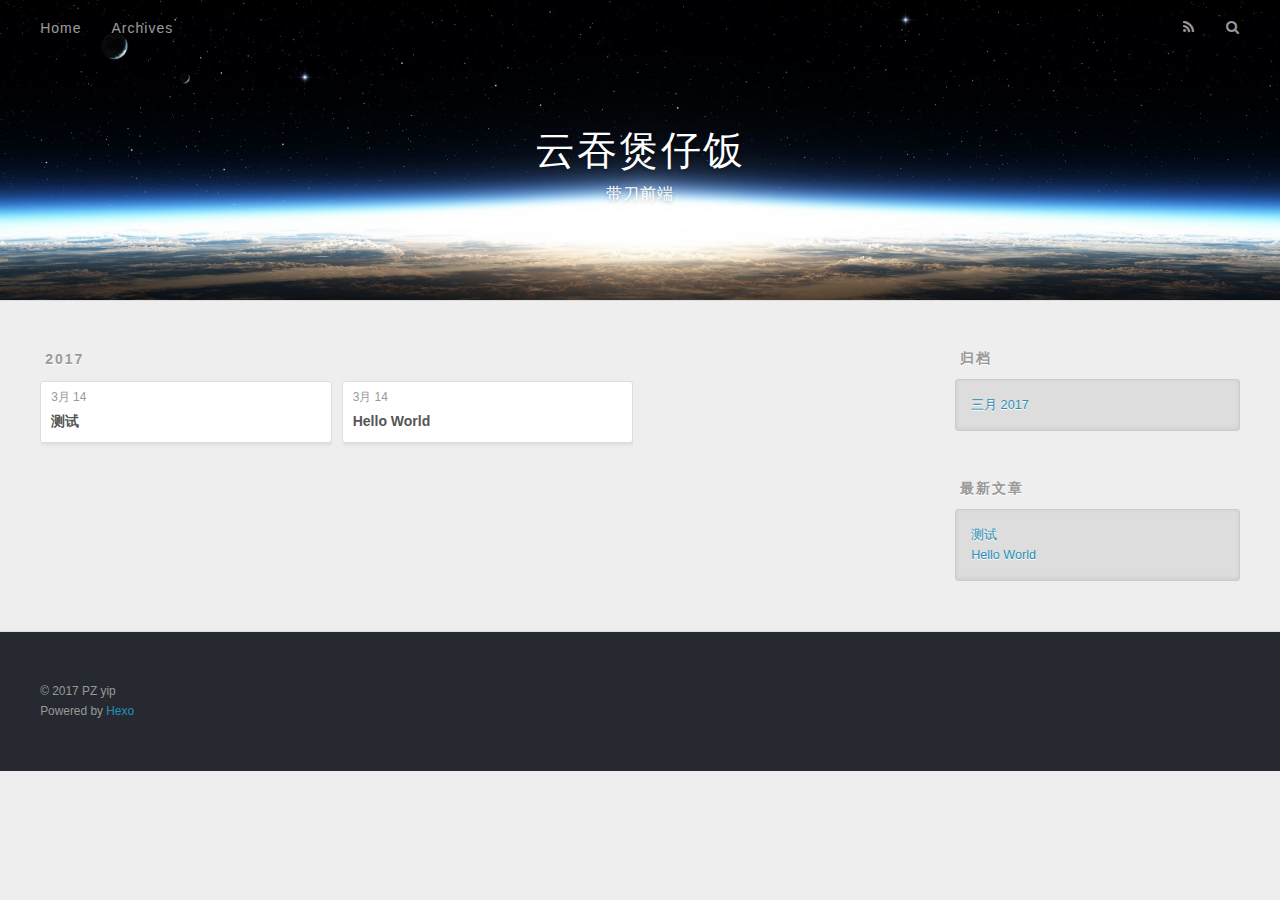
==== archives/index.html @ 3a55249c "Site updated: 2017-03-14 16:18:15" ====
<!DOCTYPE html>
<html>
<head>
  <meta charset="utf-8">
  
  <title>归档 | 云吞煲仔饭</title>
  <meta name="viewport" content="width=device-width, initial-scale=1, maximum-scale=1">
  <meta name="description" content="前端之路的点滴">
<meta property="og:type" content="website">
<meta property="og:title" content="云吞煲仔饭">
<meta property="og:url" content="https://yipbaozaifan.github.io/archives/index.html">
<meta property="og:site_name" content="云吞煲仔饭">
<meta property="og:description" content="前端之路的点滴">
<meta name="twitter:card" content="summary">
<meta name="twitter:title" content="云吞煲仔饭">
<meta name="twitter:description" content="前端之路的点滴">
  
    <link rel="alternate" href="/atom.xml" title="云吞煲仔饭" type="application/atom+xml">
  
  
    <link rel="icon" href="/favicon.png">
  
  
    <link href="//fonts.googleapis.com/css?family=Source+Code+Pro" rel="stylesheet" type="text/css">
  
  <link rel="stylesheet" href="/css/style.css">
  

</head>

<body>
  <div id="container">
    <div id="wrap">
      <header id="header">
  <div id="banner"></div>
  <div id="header-outer" class="outer">
    <div id="header-title" class="inner">
      <h1 id="logo-wrap">
        <a href="/" id="logo">云吞煲仔饭</a>
      </h1>
      
        <h2 id="subtitle-wrap">
          <a href="/" id="subtitle">带刀前端</a>
        </h2>
      
    </div>
    <div id="header-inner" class="inner">
      <nav id="main-nav">
        <a id="main-nav-toggle" class="nav-icon"></a>
        
          <a class="main-nav-link" href="/">Home</a>
        
          <a class="main-nav-link" href="/archives">Archives</a>
        
      </nav>
      <nav id="sub-nav">
        
          <a id="nav-rss-link" class="nav-icon" href="/atom.xml" title="RSS Feed"></a>
        
        <a id="nav-search-btn" class="nav-icon" title="搜索"></a>
      </nav>
      <div id="search-form-wrap">
        <form action="//google.com/search" method="get" accept-charset="UTF-8" class="search-form"><input type="search" name="q" results="0" class="search-form-input" placeholder="Search"><button type="submit" class="search-form-submit">&#xF002;</button><input type="hidden" name="sitesearch" value="https://yipbaozaifan.github.io"></form>
      </div>
    </div>
  </div>
</header>
      <div class="outer">
        <section id="main">
  
  
    
    
      
      
      <section class="archives-wrap">
        <div class="archive-year-wrap">
          <a href="/archives/2017" class="archive-year">2017</a>
        </div>
        <div class="archives">
    
    <article class="archive-article archive-type-post">
  <div class="archive-article-inner">
    <header class="archive-article-header">
      <a href="/2017/03/14/测试/" class="archive-article-date">
  <time datetime="2017-03-14T08:10:56.000Z" itemprop="datePublished">3月 14</time>
</a>
      
  
    <h1 itemprop="name">
      <a class="archive-article-title" href="/2017/03/14/测试/">测试</a>
    </h1>
  

    </header>
  </div>
</article>
  
    
    
    <article class="archive-article archive-type-post">
  <div class="archive-article-inner">
    <header class="archive-article-header">
      <a href="/2017/03/14/hello-world/" class="archive-article-date">
  <time datetime="2017-03-14T07:35:22.999Z" itemprop="datePublished">3月 14</time>
</a>
      
  
    <h1 itemprop="name">
      <a class="archive-article-title" href="/2017/03/14/hello-world/">Hello World</a>
    </h1>
  

    </header>
  </div>
</article>
  
  
    </div></section>
  

</section>
        
          <aside id="sidebar">
  
    

  
    

  
    
  
    
  <div class="widget-wrap">
    <h3 class="widget-title">归档</h3>
    <div class="widget">
      <ul class="archive-list"><li class="archive-list-item"><a class="archive-list-link" href="/archives/2017/03/">三月 2017</a></li></ul>
    </div>
  </div>


  
    
  <div class="widget-wrap">
    <h3 class="widget-title">最新文章</h3>
    <div class="widget">
      <ul>
        
          <li>
            <a href="/2017/03/14/测试/">测试</a>
          </li>
        
          <li>
            <a href="/2017/03/14/hello-world/">Hello World</a>
          </li>
        
      </ul>
    </div>
  </div>

  
</aside>
        
      </div>
      <footer id="footer">
  
  <div class="outer">
    <div id="footer-info" class="inner">
      &copy; 2017 PZ yip<br>
      Powered by <a href="http://hexo.io/" target="_blank">Hexo</a>
    </div>
  </div>
</footer>
    </div>
    <nav id="mobile-nav">
  
    <a href="/" class="mobile-nav-link">Home</a>
  
    <a href="/archives" class="mobile-nav-link">Archives</a>
  
</nav>
    

<script src="//ajax.googleapis.com/ajax/libs/jquery/2.0.3/jquery.min.js"></script>


  <link rel="stylesheet" href="/fancybox/jquery.fancybox.css">
  <script src="/fancybox/jquery.fancybox.pack.js"></script>


<script src="/js/script.js"></script>

  </div>
</body>
</html>
---- css/style.css ----
body {
  width: 100%;
}
body:before,
body:after {
  content: "";
  display: table;
}
body:after {
  clear: both;
}
html,
body,
div,
span,
applet,
object,
iframe,
h1,
h2,
h3,
h4,
h5,
h6,
p,
blockquote,
pre,
a,
abbr,
acronym,
address,
big,
cite,
code,
del,
dfn,
em,
img,
ins,
kbd,
q,
s,
samp,
small,
strike,
strong,
sub,
sup,
tt,
var,
dl,
dt,
dd,
ol,
ul,
li,
fieldset,
form,
label,
legend,
table,
caption,
tbody,
tfoot,
thead,
tr,
th,
td {
  margin: 0;
  padding: 0;
  border: 0;
  outline: 0;
  font-weight: inherit;
  font-style: inherit;
  font-family: inherit;
  font-size: 100%;
  vertical-align: baseline;
}
body {
  line-height: 1;
  color: #000;
  background: #fff;
}
ol,
ul {
  list-style: none;
}
table {
  border-collapse: separate;
  border-spacing: 0;
  vertical-align: middle;
}
caption,
th,
td {
  text-align: left;
  font-weight: normal;
  vertical-align: middle;
}
a img {
  border: none;
}
input,
button {
  margin: 0;
  padding: 0;
}
input::-moz-focus-inner,
button::-moz-focus-inner {
  border: 0;
  padding: 0;
}
@font-face {
  font-family: FontAwesome;
  font-style: normal;
  font-weight: normal;
  src: url("fonts/fontawesome-webfont.eot?v=#4.0.3");
  src: url("fonts/fontawesome-webfont.eot?#iefix&v=#4.0.3") format("embedded-opentype"), url("fonts/fontawesome-webfont.woff?v=#4.0.3") format("woff"), url("fonts/fontawesome-webfont.ttf?v=#4.0.3") format("truetype"), url("fonts/fontawesome-webfont.svg#fontawesomeregular?v=#4.0.3") format("svg");
}
html,
body,
#container {
  height: 100%;
}
body {
  background: #eee;
  font: 14px "Helvetica Neue", Helvetica, Arial, sans-serif;
  -webkit-text-size-adjust: 100%;
}
.outer {
  max-width: 1220px;
  margin: 0 auto;
  padding: 0 20px;
}
.outer:before,
.outer:after {
  content: "";
  display: table;
}
.outer:after {
  clear: both;
}
.inner {
  display: inline;
  float: left;
  width: 98.33333333333333%;
  margin: 0 0.833333333333333%;
}
.left,
.alignleft {
  float: left;
}
.right,
.alignright {
  float: right;
}
.clear {
  clear: both;
}
#container {
  position: relative;
}
.mobile-nav-on {
  overflow: hidden;
}
#wrap {
  height: 100%;
  width: 100%;
  position: absolute;
  top: 0;
  left: 0;
  -webkit-transition: 0.2s ease-out;
  -moz-transition: 0.2s ease-out;
  -ms-transition: 0.2s ease-out;
  transition: 0.2s ease-out;
  z-index: 1;
  background: #eee;
}
.mobile-nav-on #wrap {
  left: 280px;
}
@media screen and (min-width: 768px) {
  #main {
    display: inline;
    float: left;
    width: 73.33333333333333%;
    margin: 0 0.833333333333333%;
  }
}
.article-date,
.article-category-link,
.archive-year,
.widget-title {
  text-decoration: none;
  text-transform: uppercase;
  letter-spacing: 2px;
  color: #999;
  margin-bottom: 1em;
  margin-left: 5px;
  line-height: 1em;
  text-shadow: 0 1px #fff;
  font-weight: bold;
}
.article-inner,
.archive-article-inner {
  background: #fff;
  -webkit-box-shadow: 1px 2px 3px #ddd;
  box-shadow: 1px 2px 3px #ddd;
  border: 1px solid #ddd;
  border-radius: 3px;
}
.article-entry h1,
.widget h1 {
  font-size: 2em;
}
.article-entry h2,
.widget h2 {
  font-size: 1.5em;
}
.article-entry h3,
.widget h3 {
  font-size: 1.3em;
}
.article-entry h4,
.widget h4 {
  font-size: 1.2em;
}
.article-entry h5,
.widget h5 {
  font-size: 1em;
}
.article-entry h6,
.widget h6 {
  font-size: 1em;
  color: #999;
}
.article-entry hr,
.widget hr {
  border: 1px dashed #ddd;
}
.article-entry strong,
.widget strong {
  font-weight: bold;
}
.article-entry em,
.widget em,
.article-entry cite,
.widget cite {
  font-style: italic;
}
.article-entry sup,
.widget sup,
.article-entry sub,
.widget sub {
  font-size: 0.75em;
  line-height: 0;
  position: relative;
  vertical-align: baseline;
}
.article-entry sup,
.widget sup {
  top: -0.5em;
}
.article-entry sub,
.widget sub {
  bottom: -0.2em;
}
.article-entry small,
.widget small {
  font-size: 0.85em;
}
.article-entry acronym,
.widget acronym,
.article-entry abbr,
.widget abbr {
  border-bottom: 1px dotted;
}
.article-entry ul,
.widget ul,
.article-entry ol,
.widget ol,
.article-entry dl,
.widget dl {
  margin: 0 20px;
  line-height: 1.6em;
}
.article-entry ul ul,
.widget ul ul,
.article-entry ol ul,
.widget ol ul,
.article-entry ul ol,
.widget ul ol,
.article-entry ol ol,
.widget ol ol {
  margin-top: 0;
  margin-bottom: 0;
}
.article-entry ul,
.widget ul {
  list-style: disc;
}
.article-entry ol,
.widget ol {
  list-style: decimal;
}
.article-entry dt,
.widget dt {
  font-weight: bold;
}
#header {
  height: 300px;
  position: relative;
  border-bottom: 1px solid #ddd;
}
#header:before,
#header:after {
  content: "";
  position: absolute;
  left: 0;
  right: 0;
  height: 40px;
}
#header:before {
  top: 0;
  background: -webkit-linear-gradient(rgba(0,0,0,0.2), transparent);
  background: -moz-linear-gradient(rgba(0,0,0,0.2), transparent);
  background: -ms-linear-gradient(rgba(0,0,0,0.2), transparent);
  background: linear-gradient(rgba(0,0,0,0.2), transparent);
}
#header:after {
  bottom: 0;
  background: -webkit-linear-gradient(transparent, rgba(0,0,0,0.2));
  background: -moz-linear-gradient(transparent, rgba(0,0,0,0.2));
  background: -ms-linear-gradient(transparent, rgba(0,0,0,0.2));
  background: linear-gradient(transparent, rgba(0,0,0,0.2));
}
#header-outer {
  height: 100%;
  position: relative;
}
#header-inner {
  position: relative;
  overflow: hidden;
}
#banner {
  position: absolute;
  top: 0;
  left: 0;
  width: 100%;
  height: 100%;
  background: url("images/banner.jpg") center #000;
  -webkit-background-size: cover;
  -moz-background-size: cover;
  background-size: cover;
  z-index: -1;
}
#header-title {
  text-align: center;
  height: 40px;
  position: absolute;
  top: 50%;
  left: 0;
  margin-top: -20px;
}
#logo,
#subtitle {
  text-decoration: none;
  color: #fff;
  font-weight: 300;
  text-shadow: 0 1px 4px rgba(0,0,0,0.3);
}
#logo {
  font-size: 40px;
  line-height: 40px;
  letter-spacing: 2px;
}
#subtitle {
  font-size: 16px;
  line-height: 16px;
  letter-spacing: 1px;
}
#subtitle-wrap {
  margin-top: 16px;
}
#main-nav {
  float: left;
  margin-left: -15px;
}
.nav-icon,
.main-nav-link {
  float: left;
  color: #fff;
  opacity: 0.6;
  text-decoration: none;
  text-shadow: 0 1px rgba(0,0,0,0.2);
  -webkit-transition: opacity 0.2s;
  -moz-transition: opacity 0.2s;
  -ms-transition: opacity 0.2s;
  transition: opacity 0.2s;
  display: block;
  padding: 20px 15px;
}
.nav-icon:hover,
.main-nav-link:hover {
  opacity: 1;
}
.nav-icon {
  font-family: FontAwesome;
  text-align: center;
  font-size: 14px;
  width: 14px;
  height: 14px;
  padding: 20px 15px;
  position: relative;
  cursor: pointer;
}
.main-nav-link {
  font-weight: 300;
  letter-spacing: 1px;
}
@media screen and (max-width: 479px) {
  .main-nav-link {
    display: none;
  }
}
#main-nav-toggle {
  display: none;
}
#main-nav-toggle:before {
  content: "\f0c9";
}
@media screen and (max-width: 479px) {
  #main-nav-toggle {
    display: block;
  }
}
#sub-nav {
  float: right;
  margin-right: -15px;
}
#nav-rss-link:before {
  content: "\f09e";
}
#nav-search-btn:before {
  content: "\f002";
}
#search-form-wrap {
  position: absolute;
  top: 15px;
  width: 150px;
  height: 30px;
  right: -150px;
  opacity: 0;
  -webkit-transition: 0.2s ease-out;
  -moz-transition: 0.2s ease-out;
  -ms-transition: 0.2s ease-out;
  transition: 0.2s ease-out;
}
#search-form-wrap.on {
  opacity: 1;
  right: 0;
}
@media screen and (max-width: 479px) {
  #search-form-wrap {
    width: 100%;
    right: -100%;
  }
}
.search-form {
  position: absolute;
  top: 0;
  left: 0;
  right: 0;
  background: #fff;
  padding: 5px 15px;
  border-radius: 15px;
  -webkit-box-shadow: 0 0 10px rgba(0,0,0,0.3);
  box-shadow: 0 0 10px rgba(0,0,0,0.3);
}
.search-form-input {
  border: none;
  background: none;
  color: #555;
  width: 100%;
  font: 13px "Helvetica Neue", Helvetica, Arial, sans-serif;
  outline: none;
}
.search-form-input::-webkit-search-results-decoration,
.search-form-input::-webkit-search-cancel-button {
  -webkit-appearance: none;
}
.search-form-submit {
  position: absolute;
  top: 50%;
  right: 10px;
  margin-top: -7px;
  font: 13px FontAwesome;
  border: none;
  background: none;
  color: #bbb;
  cursor: pointer;
}
.search-form-submit:hover,
.search-form-submit:focus {
  color: #777;
}
.article {
  margin: 50px 0;
}
.article-inner {
  overflow: hidden;
}
.article-meta:before,
.article-meta:after {
  content: "";
  display: table;
}
.article-meta:after {
  clear: both;
}
.article-date {
  float: left;
}
.article-category {
  float: left;
  line-height: 1em;
  color: #ccc;
  text-shadow: 0 1px #fff;
  margin-left: 8px;
}
.article-category:before {
  content: "\2022";
}
.article-category-link {
  margin: 0 12px 1em;
}
.article-header {
  padding: 20px 20px 0;
}
.article-title {
  text-decoration: none;
  font-size: 2em;
  font-weight: bold;
  color: #555;
  line-height: 1.1em;
  -webkit-transition: color 0.2s;
  -moz-transition: color 0.2s;
  -ms-transition: color 0.2s;
  transition: color 0.2s;
}
a.article-title:hover {
  color: #258fb8;
}
.article-entry {
  color: #555;
  padding: 0 20px;
}
.article-entry:before,
.article-entry:after {
  content: "";
  display: table;
}
.article-entry:after {
  clear: both;
}
.article-entry p,
.article-entry table {
  line-height: 1.6em;
  margin: 1.6em 0;
}
.article-entry h1,
.article-entry h2,
.article-entry h3,
.article-entry h4,
.article-entry h5,
.article-entry h6 {
  font-weight: bold;
}
.article-entry h1,
.article-entry h2,
.article-entry h3,
.article-entry h4,
.article-entry h5,
.article-entry h6 {
  line-height: 1.1em;
  margin: 1.1em 0;
}
.article-entry a {
  color: #258fb8;
  text-decoration: none;
}
.article-entry a:hover {
  text-decoration: underline;
}
.article-entry ul,
.article-entry ol,
.article-entry dl {
  margin-top: 1.6em;
  margin-bottom: 1.6em;
}
.article-entry img,
.article-entry video {
  max-width: 100%;
  height: auto;
  display: block;
  margin: auto;
}
.article-entry iframe {
  border: none;
}
.article-entry table {
  width: 100%;
  border-collapse: collapse;
  border-spacing: 0;
}
.article-entry th {
  font-weight: bold;
  border-bottom: 3px solid #ddd;
  padding-bottom: 0.5em;
}
.article-entry td {
  border-bottom: 1px solid #ddd;
  padding: 10px 0;
}
.article-entry blockquote {
  font-family: Georgia, "Times New Roman", serif;
  font-size: 1.4em;
  margin: 1.6em 20px;
  text-align: center;
}
.article-entry blockquote footer {
  font-size: 14px;
  margin: 1.6em 0;
  font-family: "Helvetica Neue", Helvetica, Arial, sans-serif;
}
.article-entry blockquote footer cite:before {
  content: "—";
  padding: 0 0.5em;
}
.article-entry .pullquote {
  text-align: left;
  width: 45%;
  margin: 0;
}
.article-entry .pullquote.left {
  margin-left: 0.5em;
  margin-right: 1em;
}
.article-entry .pullquote.right {
  margin-right: 0.5em;
  margin-left: 1em;
}
.article-entry .caption {
  color: #999;
  display: block;
  font-size: 0.9em;
  margin-top: 0.5em;
  position: relative;
  text-align: center;
}
.article-entry .video-container {
  position: relative;
  padding-top: 56.25%;
  height: 0;
  overflow: hidden;
}
.article-entry .video-container iframe,
.article-entry .video-container object,
.article-entry .video-container embed {
  position: absolute;
  top: 0;
  left: 0;
  width: 100%;
  height: 100%;
  margin-top: 0;
}
.article-more-link a {
  display: inline-block;
  line-height: 1em;
  padding: 6px 15px;
  border-radius: 15px;
  background: #eee;
  color: #999;
  text-shadow: 0 1px #fff;
  text-decoration: none;
}
.article-more-link a:hover {
  background: #258fb8;
  color: #fff;
  text-decoration: none;
  text-shadow: 0 1px #1e7293;
}
.article-footer {
  font-size: 0.85em;
  line-height: 1.6em;
  border-top: 1px solid #ddd;
  padding-top: 1.6em;
  margin: 0 20px 20px;
}
.article-footer:before,
.article-footer:after {
  content: "";
  display: table;
}
.article-footer:after {
  clear: both;
}
.article-footer a {
  color: #999;
  text-decoration: none;
}
.article-footer a:hover {
  color: #555;
}
.article-tag-list-item {
  float: left;
  margin-right: 10px;
}
.article-tag-list-link:before {
  content: "#";
}
.article-comment-link {
  float: right;
}
.article-comment-link:before {
  content: "\f075";
  font-family: FontAwesome;
  padding-right: 8px;
}
.article-share-link {
  cursor: pointer;
  float: right;
  margin-left: 20px;
}
.article-share-link:before {
  content: "\f064";
  font-family: FontAwesome;
  padding-right: 6px;
}
#article-nav {
  position: relative;
}
#article-nav:before,
#article-nav:after {
  content: "";
  display: table;
}
#article-nav:after {
  clear: both;
}
@media screen and (min-width: 768px) {
  #article-nav {
    margin: 50px 0;
  }
  #article-nav:before {
    width: 8px;
    height: 8px;
    position: absolute;
    top: 50%;
    left: 50%;
    margin-top: -4px;
    margin-left: -4px;
    content: "";
    border-radius: 50%;
    background: #ddd;
    -webkit-box-shadow: 0 1px 2px #fff;
    box-shadow: 0 1px 2px #fff;
  }
}
.article-nav-link-wrap {
  text-decoration: none;
  text-shadow: 0 1px #fff;
  color: #999;
  -webkit-box-sizing: border-box;
  -moz-box-sizing: border-box;
  box-sizing: border-box;
  margin-top: 50px;
  text-align: center;
  display: block;
}
.article-nav-link-wrap:hover {
  color: #555;
}
@media screen and (min-width: 768px) {
  .article-nav-link-wrap {
    width: 50%;
    margin-top: 0;
  }
}
@media screen and (min-width: 768px) {
  #article-nav-newer {
    float: left;
    text-align: right;
    padding-right: 20px;
  }
}
@media screen and (min-width: 768px) {
  #article-nav-older {
    float: right;
    text-align: left;
    padding-left: 20px;
  }
}
.article-nav-caption {
  text-transform: uppercase;
  letter-spacing: 2px;
  color: #ddd;
  line-height: 1em;
  font-weight: bold;
}
#article-nav-newer .article-nav-caption {
  margin-right: -2px;
}
.article-nav-title {
  font-size: 0.85em;
  line-height: 1.6em;
  margin-top: 0.5em;
}
.article-share-box {
  position: absolute;
  display: none;
  background: #fff;
  -webkit-box-shadow: 1px 2px 10px rgba(0,0,0,0.2);
  box-shadow: 1px 2px 10px rgba(0,0,0,0.2);
  border-radius: 3px;
  margin-left: -145px;
  overflow: hidden;
  z-index: 1;
}
.article-share-box.on {
  display: block;
}
.article-share-input {
  width: 100%;
  background: none;
  -webkit-box-sizing: border-box;
  -moz-box-sizing: border-box;
  box-sizing: border-box;
  font: 14px "Helvetica Neue", Helvetica, Arial, sans-serif;
  padding: 0 15px;
  color: #555;
  outline: none;
  border: 1px solid #ddd;
  border-radius: 3px 3px 0 0;
  height: 36px;
  line-height: 36px;
}
.article-share-links {
  background: #eee;
}
.article-share-links:before,
.article-share-links:after {
  content: "";
  display: table;
}
.article-share-links:after {
  clear: both;
}
.article-share-twitter,
.article-share-facebook,
.article-share-pinterest,
.article-share-google {
  width: 50px;
  height: 36px;
  display: block;
  float: left;
  position: relative;
  color: #999;
  text-shadow: 0 1px #fff;
}
.article-share-twitter:before,
.article-share-facebook:before,
.article-share-pinterest:before,
.article-share-google:before {
  font-size: 20px;
  font-family: FontAwesome;
  width: 20px;
  height: 20px;
  position: absolute;
  top: 50%;
  left: 50%;
  margin-top: -10px;
  margin-left: -10px;
  text-align: center;
}
.article-share-twitter:hover,
.article-share-facebook:hover,
.article-share-pinterest:hover,
.article-share-google:hover {
  color: #fff;
}
.article-share-twitter:before {
  content: "\f099";
}
.article-share-twitter:hover {
  background: #00aced;
  text-shadow: 0 1px #008abe;
}
.article-share-facebook:before {
  content: "\f09a";
}
.article-share-facebook:hover {
  background: #3b5998;
  text-shadow: 0 1px #2f477a;
}
.article-share-pinterest:before {
  content: "\f0d2";
}
.article-share-pinterest:hover {
  background: #cb2027;
  text-shadow: 0 1px #a21a1f;
}
.article-share-google:before {
  content: "\f0d5";
}
.article-share-google:hover {
  background: #dd4b39;
  text-shadow: 0 1px #be3221;
}
.article-gallery {
  background: #000;
  position: relative;
}
.article-gallery-photos {
  position: relative;
  overflow: hidden;
}
.article-gallery-img {
  display: none;
  max-width: 100%;
}
.article-gallery-img:first-child {
  display: block;
}
.article-gallery-img.loaded {
  position: absolute;
  display: block;
}
.article-gallery-img img {
  display: block;
  max-width: 100%;
  margin: 0 auto;
}
#comments {
  background: #fff;
  -webkit-box-shadow: 1px 2px 3px #ddd;
  box-shadow: 1px 2px 3px #ddd;
  padding: 20px;
  border: 1px solid #ddd;
  border-radius: 3px;
  margin: 50px 0;
}
#comments a {
  color: #258fb8;
}
.archives-wrap {
  margin: 50px 0;
}
.archives:before,
.archives:after {
  content: "";
  display: table;
}
.archives:after {
  clear: both;
}
.archive-year-wrap {
  margin-bottom: 1em;
}
.archives {
  -webkit-column-gap: 10px;
  -moz-column-gap: 10px;
  column-gap: 10px;
}
@media screen and (min-width: 480px) and (max-width: 767px) {
  .archives {
    -webkit-column-count: 2;
    -moz-column-count: 2;
    column-count: 2;
  }
}
@media screen and (min-width: 768px) {
  .archives {
    -webkit-column-count: 3;
    -moz-column-count: 3;
    column-count: 3;
  }
}
.archive-article {
  -webkit-column-break-inside: avoid;
  page-break-inside: avoid;
  overflow: hidden;
  break-inside: avoid-column;
}
.archive-article-inner {
  padding: 10px;
  margin-bottom: 15px;
}
.archive-article-title {
  text-decoration: none;
  font-weight: bold;
  color: #555;
  -webkit-transition: color 0.2s;
  -moz-transition: color 0.2s;
  -ms-transition: color 0.2s;
  transition: color 0.2s;
  line-height: 1.6em;
}
.archive-article-title:hover {
  color: #258fb8;
}
.archive-article-footer {
  margin-top: 1em;
}
.archive-article-date {
  color: #999;
  text-decoration: none;
  font-size: 0.85em;
  line-height: 1em;
  margin-bottom: 0.5em;
  display: block;
}
#page-nav {
  margin: 50px auto;
  background: #fff;
  -webkit-box-shadow: 1px 2px 3px #ddd;
  box-shadow: 1px 2px 3px #ddd;
  border: 1px solid #ddd;
  border-radius: 3px;
  text-align: center;
  color: #999;
  overflow: hidden;
}
#page-nav:before,
#page-nav:after {
  content: "";
  display: table;
}
#page-nav:after {
  clear: both;
}
#page-nav a,
#page-nav span {
  padding: 10px 20px;
  line-height: 1;
  height: 2ex;
}
#page-nav a {
  color: #999;
  text-decoration: none;
}
#page-nav a:hover {
  background: #999;
  color: #fff;
}
#page-nav .prev {
  float: left;
}
#page-nav .next {
  float: right;
}
#page-nav .page-number {
  display: inline-block;
}
@media screen and (max-width: 479px) {
  #page-nav .page-number {
    display: none;
  }
}
#page-nav .current {
  color: #555;
  font-weight: bold;
}
#page-nav .space {
  color: #ddd;
}
#footer {
  background: #262a30;
  padding: 50px 0;
  border-top: 1px solid #ddd;
  color: #999;
}
#footer a {
  color: #258fb8;
  text-decoration: none;
}
#footer a:hover {
  text-decoration: underline;
}
#footer-info {
  line-height: 1.6em;
  font-size: 0.85em;
}
.article-entry pre,
.article-entry .highlight {
  background: #2d2d2d;
  margin: 0 -20px;
  padding: 15px 20px;
  border-style: solid;
  border-color: #ddd;
  border-width: 1px 0;
  overflow: auto;
  color: #ccc;
  line-height: 22.400000000000002px;
}
.article-entry .highlight .gutter pre,
.article-entry .gist .gist-file .gist-data .line-numbers {
  color: #666;
  font-size: 0.85em;
}
.article-entry pre,
.article-entry code {
  font-family: "Source Code Pro", Consolas, Monaco, Menlo, Consolas, monospace;
}
.article-entry code {
  background: #eee;
  text-shadow: 0 1px #fff;
  padding: 0 0.3em;
}
.article-entry pre code {
  background: none;
  text-shadow: none;
  padding: 0;
}
.article-entry .highlight pre {
  border: none;
  margin: 0;
  padding: 0;
}
.article-entry .highlight table {
  margin: 0;
  width: auto;
}
.article-entry .highlight td {
  border: none;
  padding: 0;
}
.article-entry .highlight figcaption {
  font-size: 0.85em;
  color: #999;
  line-height: 1em;
  margin-bottom: 1em;
}
.article-entry .highlight figcaption:before,
.article-entry .highlight figcaption:after {
  content: "";
  display: table;
}
.article-entry .highlight figcaption:after {
  clear: both;
}
.article-entry .highlight figcaption a {
  float: right;
}
.article-entry .highlight .gutter pre {
  text-align: right;
  padding-right: 20px;
}
.article-entry .highlight .line {
  height: 22.400000000000002px;
}
.article-entry .highlight .line.marked {
  background: #515151;
}
.article-entry .gist {
  margin: 0 -20px;
  border-style: solid;
  border-color: #ddd;
  border-width: 1px 0;
  background: #2d2d2d;
  padding: 15px 20px 15px 0;
}
.article-entry .gist .gist-file {
  border: none;
  font-family: "Source Code Pro", Consolas, Monaco, Menlo, Consolas, monospace;
  margin: 0;
}
.article-entry .gist .gist-file .gist-data {
  background: none;
  border: none;
}
.article-entry .gist .gist-file .gist-data .line-numbers {
  background: none;
  border: none;
  padding: 0 20px 0 0;
}
.article-entry .gist .gist-file .gist-data .line-data {
  padding: 0 !important;
}
.article-entry .gist .gist-file .highlight {
  margin: 0;
  padding: 0;
  border: none;
}
.article-entry .gist .gist-file .gist-meta {
  background: #2d2d2d;
  color: #999;
  font: 0.85em "Helvetica Neue", Helvetica, Arial, sans-serif;
  text-shadow: 0 0;
  padding: 0;
  margin-top: 1em;
  margin-left: 20px;
}
.article-entry .gist .gist-file .gist-meta a {
  color: #258fb8;
  font-weight: normal;
}
.article-entry .gist .gist-file .gist-meta a:hover {
  text-decoration: underline;
}
pre .comment,
pre .title {
  color: #999;
}
pre .variable,
pre .attribute,
pre .tag,
pre .regexp,
pre .ruby .constant,
pre .xml .tag .title,
pre .xml .pi,
pre .xml .doctype,
pre .html .doctype,
pre .css .id,
pre .css .class,
pre .css .pseudo {
  color: #f2777a;
}
pre .number,
pre .preprocessor,
pre .built_in,
pre .literal,
pre .params,
pre .constant {
  color: #f99157;
}
pre .class,
pre .ruby .class .title,
pre .css .rules .attribute {
  color: #9c9;
}
pre .string,
pre .value,
pre .inheritance,
pre .header,
pre .ruby .symbol,
pre .xml .cdata {
  color: #9c9;
}
pre .css .hexcolor {
  color: #6cc;
}
pre .function,
pre .python .decorator,
pre .python .title,
pre .ruby .function .title,
pre .ruby .title .keyword,
pre .perl .sub,
pre .javascript .title,
pre .coffeescript .title {
  color: #69c;
}
pre .keyword,
pre .javascript .function {
  color: #c9c;
}
@media screen and (max-width: 479px) {
  #mobile-nav {
    position: absolute;
    top: 0;
    left: 0;
    width: 280px;
    height: 100%;
    background: #191919;
    border-right: 1px solid #fff;
  }
}
@media screen and (max-width: 479px) {
  .mobile-nav-link {
    display: block;
    color: #999;
    text-decoration: none;
    padding: 15px 20px;
    font-weight: bold;
  }
  .mobile-nav-link:hover {
    color: #fff;
  }
}
@media screen and (min-width: 768px) {
  #sidebar {
    display: inline;
    float: left;
    width: 23.333333333333332%;
    margin: 0 0.833333333333333%;
  }
}
.widget-wrap {
  margin: 50px 0;
}
.widget {
  color: #777;
  text-shadow: 0 1px #fff;
  background: #ddd;
  -webkit-box-shadow: 0 -1px 4px #ccc inset;
  box-shadow: 0 -1px 4px #ccc inset;
  border: 1px solid #ccc;
  padding: 15px;
  border-radius: 3px;
}
.widget a {
  color: #258fb8;
  text-decoration: none;
}
.widget a:hover {
  text-decoration: underline;
}
.widget ul ul,
.widget ol ul,
.widget dl ul,
.widget ul ol,
.widget ol ol,
.widget dl ol,
.widget ul dl,
.widget ol dl,
.widget dl dl {
  margin-left: 15px;
  list-style: disc;
}
.widget {
  line-height: 1.6em;
  word-wrap: break-word;
  font-size: 0.9em;
}
.widget ul,
.widget ol {
  list-style: none;
  margin: 0;
}
.widget ul ul,
.widget ol ul,
.widget ul ol,
.widget ol ol {
  margin: 0 20px;
}
.widget ul ul,
.widget ol ul {
  list-style: disc;
}
.widget ul ol,
.widget ol ol {
  list-style: decimal;
}
.category-list-count,
.tag-list-count,
.archive-list-count {
  padding-left: 5px;
  color: #999;
  font-size: 0.85em;
}
.category-list-count:before,
.tag-list-count:before,
.archive-list-count:before {
  content: "(";
}
.category-list-count:after,
.tag-list-count:after,
.archive-list-count:after {
  content: ")";
}
.tagcloud a {
  margin-right: 5px;
  display: inline-block;
}
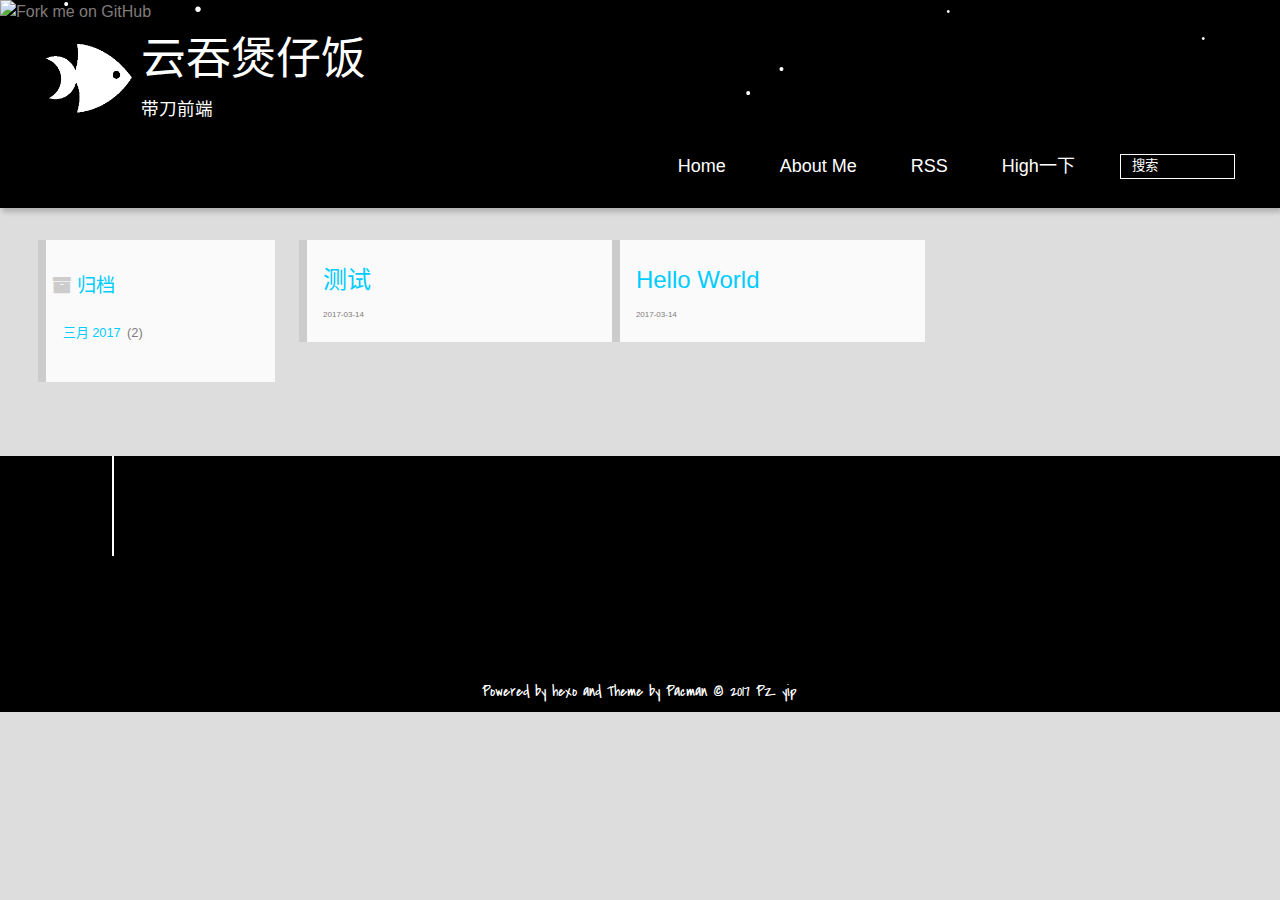
==== commit 58bed3c9: "Site updated: 2017-03-14 16:54:25" ====
--- a/archives/index.html
+++ b/archives/index.html
@@ -1,196 +1,433 @@
-<!DOCTYPE html>
-<html>
+
+  <!DOCTYPE HTML>
+<html lang="zh-CN">
 <head>
-  <meta charset="utf-8">
-  
-  <title>归档 | 云吞煲仔饭</title>
-  <meta name="viewport" content="width=device-width, initial-scale=1, maximum-scale=1">
-  <meta name="description" content="前端之路的点滴">
-<meta property="og:type" content="website">
-<meta property="og:title" content="云吞煲仔饭">
-<meta property="og:url" content="https://yipbaozaifan.github.io/archives/index.html">
-<meta property="og:site_name" content="云吞煲仔饭">
-<meta property="og:description" content="前端之路的点滴">
-<meta name="twitter:card" content="summary">
-<meta name="twitter:title" content="云吞煲仔饭">
-<meta name="twitter:description" content="前端之路的点滴">
-  
-    <link rel="alternate" href="/atom.xml" title="云吞煲仔饭" type="application/atom+xml">
-  
-  
-    <link rel="icon" href="/favicon.png">
-  
-  
-    <link href="//fonts.googleapis.com/css?family=Source+Code+Pro" rel="stylesheet" type="text/css">
-  
-  <link rel="stylesheet" href="/css/style.css">
-  
-
+  <meta charset="UTF-8">
+  
+    <title>Archives | 云吞煲仔饭</title>
+    <meta name="viewport" content="width=device-width, initial-scale=1, maximum-scale=3, minimum-scale=1">
+    
+    <meta name="author" content="PZ yip">
+    
+    <meta name="description" content="前端之路的点滴">
+    
+    
+    
+    
+    <link rel="alternate" href="/atom.xml## RSS address." title="云吞煲仔饭" type="application/atom+xml">
+    
+    
+    <link rel="icon" href="/img/pacman.png">
+    
+    
+    <link rel="apple-touch-icon" href="/img/fish_footer.jpg">
+    <link rel="apple-touch-icon-precomposed" href="/img/fish_footer.jpg">
+    
+
+    <link rel="stylesheet" href="/css/style.css">
+    
+    <!-- 标签云侵入样式 -->
+  <style>
+    .tagcloudlist {position:relative; height:300px;}
+    .tagcloudlist  a {position:absolute; top:0px; left:0px;  text-decoration:none; padding: 3px 6px; }
+    .tagcloudlist  a:hover {border: 1px solid #eee; background: #000; }
+    
+    .ac_results {
+            padding: 0px;
+            border: 1px solid black;
+            background-color: white;
+            overflow: hidden;
+            z-index: 99999;
+        }
+    .ac_results ul {
+        width: 100%;
+        list-style-position: outside;
+        list-style: none;
+        padding: 0;
+        margin: 0;
+    }
+    .ac_results li {
+        margin: 0px;
+        padding: 2px 5px;
+        cursor: default;
+        display: block;
+        font: menu;
+        font-size: 12px;
+        line-height: 16px;
+        overflow: hidden;
+    }
+    .ac_loading {
+        background: #FFF;
+    }
+    .ac_odd {
+        background-color: #EEE;
+    }
+    .ac_over {
+        background-color: #AAA;
+        color: #FFF;
+    }
+
+  </style>
+
+    <script src="/js/jquery-2.1.0.min.js"></script>
+    <script src="/js/autocomplete.js"></script>
+    <script src="/js/common.js"></script>
+    <script src="/js/miaov.js"></script>
 </head>
 
-<body>
-  <div id="container">
-    <div id="wrap">
-      <header id="header">
-  <div id="banner"></div>
-  <div id="header-outer" class="outer">
-    <div id="header-title" class="inner">
-      <h1 id="logo-wrap">
-        <a href="/" id="logo">云吞煲仔饭</a>
-      </h1>
+    <body>
+      <header>
+        <div>
+		
+			<div id="imglogo">
+				<a href="/"><img src="/img/fish_font.jpg" alt="云吞煲仔饭" title="云吞煲仔饭"/></a>
+			</div>
+			
+			<div id="textlogo">
+				<h1 class="site-name"><a href="/" title="云吞煲仔饭">云吞煲仔饭</a></h1>
+				<h2 class="blog-motto">带刀前端</h2>
+			</div>
+			<div class="navbar"><a class="navbutton navmobile" href="#" title="菜单">
+			</a></div>
+			<nav class="animated">
+				<ul>
+					
+						<li><a href="/">Home</a></li>
+					
+						<li><a href="/about">About Me</a></li>
+					
+					
+					<li> <a href="/atom.xml">RSS</a> </li>
+
+					<li> <a title="把这个链接拖到你的Chrome收藏夹工具栏中" href='javascript:(function() {
+	function c() {
+		var e = document.createElement("link");
+		e.setAttribute("type", "text/css");
+		e.setAttribute("rel", "stylesheet");
+		e.setAttribute("href", f);
+		e.setAttribute("class", l);
+		document.body.appendChild(e)
+	}
+ 
+	function h() {
+		var e = document.getElementsByClassName(l);
+		for (var t = 0; t < e.length; t++) {
+			document.body.removeChild(e[t])
+		}
+	}
+ 
+	function p() {
+		var e = document.createElement("div");
+		e.setAttribute("class", a);
+		document.body.appendChild(e);
+		setTimeout(function() {
+			document.body.removeChild(e)
+		}, 100)
+	}
+ 
+	function d(e) {
+		return {
+			height : e.offsetHeight,
+			width : e.offsetWidth
+		}
+	}
+ 
+	function v(i) {
+		var s = d(i);
+		return s.height > e && s.height < n && s.width > t && s.width < r
+	}
+ 
+	function m(e) {
+		var t = e;
+		var n = 0;
+		while (!!t) {
+			n += t.offsetTop;
+			t = t.offsetParent
+		}
+		return n
+	}
+ 
+	function g() {
+		var e = document.documentElement;
+		if (!!window.innerWidth) {
+			return window.innerHeight
+		} else if (e && !isNaN(e.clientHeight)) {
+			return e.clientHeight
+		}
+		return 0
+	}
+ 
+	function y() {
+		if (window.pageYOffset) {
+			return window.pageYOffset
+		}
+		return Math.max(document.documentElement.scrollTop, document.body.scrollTop)
+	}
+ 
+	function E(e) {
+		var t = m(e);
+		return t >= w && t <= b + w
+	}
+ 
+	function S() {
+		var e = document.createElement("audio");
+		e.setAttribute("class", l);
+		e.src = i;
+		e.loop = false;
+		e.addEventListener("canplay", function() {
+			setTimeout(function() {
+				x(k)
+			}, 500);
+			setTimeout(function() {
+				N();
+				p();
+				for (var e = 0; e < O.length; e++) {
+					T(O[e])
+				}
+			}, 15500)
+		}, true);
+		e.addEventListener("ended", function() {
+			N();
+			h()
+		}, true);
+		e.innerHTML = " <p>If you are reading this, it is because your browser does not support the audio element. We recommend that you get a new browser.</p> <p>";
+		document.body.appendChild(e);
+		e.play()
+	}
+ 
+	function x(e) {
+		e.className += " " + s + " " + o
+	}
+ 
+	function T(e) {
+		e.className += " " + s + " " + u[Math.floor(Math.random() * u.length)]
+	}
+ 
+	function N() {
+		var e = document.getElementsByClassName(s);
+		var t = new RegExp("\\b" + s + "\\b");
+		for (var n = 0; n < e.length; ) {
+			e[n].className = e[n].className.replace(t, "")
+		}
+	}
+ 
+	var e = 30;
+	var t = 30;
+	var n = 350;
+	var r = 350;
+	var i = "//s3.amazonaws.com/moovweb-marketing/playground/harlem-shake.mp3";
+	var s = "mw-harlem_shake_me";
+	var o = "im_first";
+	var u = ["im_drunk", "im_baked", "im_trippin", "im_blown"];
+	var a = "mw-strobe_light";
+	var f = "//s3.amazonaws.com/moovweb-marketing/playground/harlem-shake-style.css";
+	var l = "mw_added_css";
+	var b = g();
+	var w = y();
+	var C = document.getElementsByTagName("*");
+	var k = null;
+	for (var L = 0; L < C.length; L++) {
+		var A = C[L];
+		if (v(A)) {
+			if (E(A)) {
+				k = A;
+				break
+			}
+		}
+	}
+	if (A === null) {
+		console.warn("Could not find a node of the right size. Please try a different page.");
+		return
+	}
+	c();
+	S();
+	var O = [];
+	for (var L = 0; L < C.length; L++) {
+		var A = C[L];
+		if (v(A)) {
+			O.push(A)
+		}
+	}
+})()    '>High一下</a> </li>
+
+
+				<li>
+					
+					 <form id="searchform" class="search" action="/search/index.html" method="get" accept-charset="utf-8">
+                    <label>Search</label>
+                    <input type="text" id="search" autocomplete="off" name="q" maxlength="20" placeholder="搜索" />
+               		 </form>
+					
+					</li>
+				</ul>
+			</nav>			
+</div>
+
+      </header>
+      <div id="container">
+        
+
+<div class="archive-title" >
+  <h2 class="archive-icon">归档</h2>
+  
+  <div class="archiveslist archive-float clearfix">
+   <ul class="archive-list"><li class="archive-list-item"><a class="archive-list-link" href="/archives/2017/03/">三月 2017</a><span class="archive-list-count">2</span></li></ul>
+ </div>
+  
+</div>
+<div id="main" class="archive-part clearfix">
+  <div id="archive-page">
+
+  <section class="post" itemscope itemprop="blogPost">
+  
+    <a href="/2017/03/14/测试/" title="测试" itemprop="url">
+  
+    <h1 itemprop="name">测试</h1>
+    
+    <time datetime="2017-03-14T08:10:56.000Z" itemprop="datePublished">2017-03-14</time>
+  </a>
+</section>
+ <script src="/js/snowstorm-min.js"></script>
+
+<!-- 多说公共JS代码 start (一个网页只需插入一次) -->
+<script type="text/javascript">
+var duoshuoQuery = {short_name:"voidy"};
+  (function() {
+    var ds = document.createElement('script');
+    ds.type = 'text/javascript';ds.async = true;
+    ds.src = (document.location.protocol == 'https:' ? 'https:' : 'http:') + '//static.duoshuo.com/embed.js';
+    ds.charset = 'UTF-8';
+    (document.getElementsByTagName('head')[0] 
+     || document.getElementsByTagName('body')[0]).appendChild(ds);
+  })();
+  </script>
+<!-- 多说公共JS代码 end -->
+
+
+  <section class="post" itemscope itemprop="blogPost">
+  
+    <a href="/2017/03/14/hello-world/" title="Hello World" itemprop="url">
+  
+    <h1 itemprop="name">Hello World</h1>
+    
+    <time datetime="2017-03-14T07:35:22.999Z" itemprop="datePublished">2017-03-14</time>
+  </a>
+</section>
+ <script src="/js/snowstorm-min.js"></script>
+
+<!-- 多说公共JS代码 start (一个网页只需插入一次) -->
+<script type="text/javascript">
+var duoshuoQuery = {short_name:"voidy"};
+  (function() {
+    var ds = document.createElement('script');
+    ds.type = 'text/javascript';ds.async = true;
+    ds.src = (document.location.protocol == 'https:' ? 'https:' : 'http:') + '//static.duoshuo.com/embed.js';
+    ds.charset = 'UTF-8';
+    (document.getElementsByTagName('head')[0] 
+     || document.getElementsByTagName('body')[0]).appendChild(ds);
+  })();
+  </script>
+<!-- 多说公共JS代码 end -->
+
+
+
+  </div>
+</div>
+
+      </div>
+      <footer><div id="footer" >
+	
+	<div class="line">
+		<span></span>
+		<div class="author"></div>
+	</div>
+	
+	
+	<div class="social-font clearfix">
+		
+		
+		
+		
+		
+	</div>
+		<p class="copyright">Powered by <a href="http://hexo.io" target="_blank" title="hexo">hexo</a> and Theme by <a href="https://github.com/A-limon/pacman" target="_blank" title="Pacman">Pacman</a> © 2017 
+		
+		<a href="https://yipbaozaifan.github.io" target="_blank" title="PZ yip">PZ yip</a>
+		
+		</p>
+</div>
+</footer>
       
-        <h2 id="subtitle-wrap">
-          <a href="/" id="subtitle">带刀前端</a>
-        </h2>
-      
-    </div>
-    <div id="header-inner" class="inner">
-      <nav id="main-nav">
-        <a id="main-nav-toggle" class="nav-icon"></a>
+<script type="text/javascript">
+$(document).ready(function(){ 
+  $('.navbar').click(function(){
+    $('header nav').toggleClass('shownav');
+  });
+  var myWidth = 0;
+  function getSize(){
+    if( typeof( window.innerWidth ) == 'number' ) {
+      myWidth = window.innerWidth;
+    } else if( document.documentElement && document.documentElement.clientWidth) {
+      myWidth = document.documentElement.clientWidth;
+    };
+  };
+  var m = $('#main'),
+      a = $('#asidepart'),
+      c = $('.closeaside'),
+      o = $('.openaside');
+  $(window).resize(function(){
+    getSize(); 
+    if (myWidth >= 1024) {
+      $('header nav').removeClass('shownav');
+    }else
+    {
+      m.removeClass('moveMain');
+      a.css('display', 'block').removeClass('fadeOut');
+      o.css('display', 'none');
         
-          <a class="main-nav-link" href="/">Home</a>
-        
-          <a class="main-nav-link" href="/archives">Archives</a>
-        
-      </nav>
-      <nav id="sub-nav">
-        
-          <a id="nav-rss-link" class="nav-icon" href="/atom.xml" title="RSS Feed"></a>
-        
-        <a id="nav-search-btn" class="nav-icon" title="搜索"></a>
-      </nav>
-      <div id="search-form-wrap">
-        <form action="//google.com/search" method="get" accept-charset="UTF-8" class="search-form"><input type="search" name="q" results="0" class="search-form-input" placeholder="Search"><button type="submit" class="search-form-submit">&#xF002;</button><input type="hidden" name="sitesearch" value="https://yipbaozaifan.github.io"></form>
-      </div>
-    </div>
-  </div>
-</header>
-      <div class="outer">
-        <section id="main">
-  
-  
-    
-    
-      
-      
-      <section class="archives-wrap">
-        <div class="archive-year-wrap">
-          <a href="/archives/2017" class="archive-year">2017</a>
-        </div>
-        <div class="archives">
-    
-    <article class="archive-article archive-type-post">
-  <div class="archive-article-inner">
-    <header class="archive-article-header">
-      <a href="/2017/03/14/测试/" class="archive-article-date">
-  <time datetime="2017-03-14T08:10:56.000Z" itemprop="datePublished">3月 14</time>
-</a>
-      
-  
-    <h1 itemprop="name">
-      <a class="archive-article-title" href="/2017/03/14/测试/">测试</a>
-    </h1>
-  
-
-    </header>
-  </div>
-</article>
-  
-    
-    
-    <article class="archive-article archive-type-post">
-  <div class="archive-article-inner">
-    <header class="archive-article-header">
-      <a href="/2017/03/14/hello-world/" class="archive-article-date">
-  <time datetime="2017-03-14T07:35:22.999Z" itemprop="datePublished">3月 14</time>
-</a>
-      
-  
-    <h1 itemprop="name">
-      <a class="archive-article-title" href="/2017/03/14/hello-world/">Hello World</a>
-    </h1>
-  
-
-    </header>
-  </div>
-</article>
-  
-  
-    </div></section>
-  
-
-</section>
-        
-          <aside id="sidebar">
-  
-    
-
-  
-    
-
-  
-    
-  
-    
-  <div class="widget-wrap">
-    <h3 class="widget-title">归档</h3>
-    <div class="widget">
-      <ul class="archive-list"><li class="archive-list-item"><a class="archive-list-link" href="/archives/2017/03/">三月 2017</a></li></ul>
-    </div>
-  </div>
-
-
-  
-    
-  <div class="widget-wrap">
-    <h3 class="widget-title">最新文章</h3>
-    <div class="widget">
-      <ul>
-        
-          <li>
-            <a href="/2017/03/14/测试/">测试</a>
-          </li>
-        
-          <li>
-            <a href="/2017/03/14/hello-world/">Hello World</a>
-          </li>
-        
-      </ul>
-    </div>
-  </div>
-
-  
-</aside>
-        
-      </div>
-      <footer id="footer">
-  
-  <div class="outer">
-    <div id="footer-info" class="inner">
-      &copy; 2017 PZ yip<br>
-      Powered by <a href="http://hexo.io/" target="_blank">Hexo</a>
-    </div>
-  </div>
-</footer>
-    </div>
-    <nav id="mobile-nav">
-  
-    <a href="/" class="mobile-nav-link">Home</a>
-  
-    <a href="/archives" class="mobile-nav-link">Archives</a>
-  
-</nav>
-    
-
-<script src="//ajax.googleapis.com/ajax/libs/jquery/2.0.3/jquery.min.js"></script>
-
-
-  <link rel="stylesheet" href="/fancybox/jquery.fancybox.css">
-  <script src="/fancybox/jquery.fancybox.pack.js"></script>
-
-
-<script src="/js/script.js"></script>
-
-  </div>
-</body>
-</html>+    }
+  });
+  c.click(function(){
+    a.addClass('fadeOut').css('display', 'none');
+    o.css('display', 'block').addClass('fadeIn');
+    m.addClass('moveMain');
+  });
+  o.click(function(){
+    o.css('display', 'none').removeClass('beforeFadeIn');
+    a.css('display', 'block').removeClass('fadeOut').addClass('fadeIn');      
+    m.removeClass('moveMain');
+  });
+  $(window).scroll(function(){
+    o.css("top",Math.max(80,260-$(this).scrollTop()));
+  });
+});
+</script>
+
+
+
+
+
+
+
+<script>
+var _hmt = _hmt || [];
+(function() {
+  var hm = document.createElement("script");
+  hm.src = "//hm.baidu.com/hm.js?9723e4a6c94c2638d915c2747e92aef9";
+  var s = document.getElementsByTagName("script")[0]; 
+  s.parentNode.insertBefore(hm, s);
+})();
+</script>
+
+
+
+<div id="totop" style="position:fixed;bottom:50px;right:50px;cursor: pointer;">
+<a title="返回顶部"><img src="/img/scrollup.png"/></a>
+</div>
+<script src="/js/scrolltop.js"></script>
+
+    </body>
+   </html>
+
+
+<a href="https://github.com/Voidly"><img style="position: absolute; top: 0; left: 0; border: 0;" src="https://camo.githubusercontent.com/567c3a48d796e2fc06ea80409cc9dd82bf714434/68747470733a2f2f73332e616d617a6f6e6177732e636f6d2f6769746875622f726962626f6e732f666f726b6d655f6c6566745f6461726b626c75655f3132313632312e706e67" alt="Fork me on GitHub" data-canonical-src="https://s3.amazonaws.com/github/ribbons/forkme_left_darkblue_121621.png"></a>--- a/css/style.css
+++ b/css/style.css
@@ -1,1374 +1,9 @@
-body {
-  width: 100%;
-}
-body:before,
-body:after {
-  content: "";
-  display: table;
-}
-body:after {
-  clear: both;
-}
-html,
-body,
-div,
-span,
-applet,
-object,
-iframe,
-h1,
-h2,
-h3,
-h4,
-h5,
-h6,
-p,
-blockquote,
-pre,
-a,
-abbr,
-acronym,
-address,
-big,
-cite,
-code,
-del,
-dfn,
-em,
-img,
-ins,
-kbd,
-q,
-s,
-samp,
-small,
-strike,
-strong,
-sub,
-sup,
-tt,
-var,
-dl,
-dt,
-dd,
-ol,
-ul,
-li,
-fieldset,
-form,
-label,
-legend,
-table,
-caption,
-tbody,
-tfoot,
-thead,
-tr,
-th,
-td {
-  margin: 0;
-  padding: 0;
-  border: 0;
-  outline: 0;
-  font-weight: inherit;
-  font-style: inherit;
-  font-family: inherit;
-  font-size: 100%;
-  vertical-align: baseline;
-}
-body {
-  line-height: 1;
-  color: #000;
-  background: #fff;
-}
-ol,
-ul {
-  list-style: none;
-}
-table {
-  border-collapse: separate;
-  border-spacing: 0;
-  vertical-align: middle;
-}
-caption,
-th,
-td {
-  text-align: left;
-  font-weight: normal;
-  vertical-align: middle;
-}
-a img {
-  border: none;
-}
-input,
-button {
-  margin: 0;
-  padding: 0;
-}
-input::-moz-focus-inner,
-button::-moz-focus-inner {
-  border: 0;
-  padding: 0;
-}
-@font-face {
-  font-family: FontAwesome;
-  font-style: normal;
-  font-weight: normal;
-  src: url("fonts/fontawesome-webfont.eot?v=#4.0.3");
-  src: url("fonts/fontawesome-webfont.eot?#iefix&v=#4.0.3") format("embedded-opentype"), url("fonts/fontawesome-webfont.woff?v=#4.0.3") format("woff"), url("fonts/fontawesome-webfont.ttf?v=#4.0.3") format("truetype"), url("fonts/fontawesome-webfont.svg#fontawesomeregular?v=#4.0.3") format("svg");
-}
-html,
-body,
-#container {
-  height: 100%;
-}
-body {
-  background: #eee;
-  font: 14px "Helvetica Neue", Helvetica, Arial, sans-serif;
-  -webkit-text-size-adjust: 100%;
-}
-.outer {
-  max-width: 1220px;
-  margin: 0 auto;
-  padding: 0 20px;
-}
-.outer:before,
-.outer:after {
-  content: "";
-  display: table;
-}
-.outer:after {
-  clear: both;
-}
-.inner {
-  display: inline;
-  float: left;
-  width: 98.33333333333333%;
-  margin: 0 0.833333333333333%;
-}
-.left,
-.alignleft {
-  float: left;
-}
-.right,
-.alignright {
-  float: right;
-}
-.clear {
-  clear: both;
-}
-#container {
-  position: relative;
-}
-.mobile-nav-on {
-  overflow: hidden;
-}
-#wrap {
-  height: 100%;
-  width: 100%;
-  position: absolute;
-  top: 0;
-  left: 0;
-  -webkit-transition: 0.2s ease-out;
-  -moz-transition: 0.2s ease-out;
-  -ms-transition: 0.2s ease-out;
-  transition: 0.2s ease-out;
-  z-index: 1;
-  background: #eee;
-}
-.mobile-nav-on #wrap {
-  left: 280px;
-}
-@media screen and (min-width: 768px) {
-  #main {
-    display: inline;
-    float: left;
-    width: 73.33333333333333%;
-    margin: 0 0.833333333333333%;
-  }
-}
-.article-date,
-.article-category-link,
-.archive-year,
-.widget-title {
-  text-decoration: none;
-  text-transform: uppercase;
-  letter-spacing: 2px;
-  color: #999;
-  margin-bottom: 1em;
-  margin-left: 5px;
-  line-height: 1em;
-  text-shadow: 0 1px #fff;
-  font-weight: bold;
-}
-.article-inner,
-.archive-article-inner {
-  background: #fff;
-  -webkit-box-shadow: 1px 2px 3px #ddd;
-  box-shadow: 1px 2px 3px #ddd;
-  border: 1px solid #ddd;
-  border-radius: 3px;
-}
-.article-entry h1,
-.widget h1 {
-  font-size: 2em;
-}
-.article-entry h2,
-.widget h2 {
-  font-size: 1.5em;
-}
-.article-entry h3,
-.widget h3 {
-  font-size: 1.3em;
-}
-.article-entry h4,
-.widget h4 {
-  font-size: 1.2em;
-}
-.article-entry h5,
-.widget h5 {
-  font-size: 1em;
-}
-.article-entry h6,
-.widget h6 {
-  font-size: 1em;
-  color: #999;
-}
-.article-entry hr,
-.widget hr {
-  border: 1px dashed #ddd;
-}
-.article-entry strong,
-.widget strong {
-  font-weight: bold;
-}
-.article-entry em,
-.widget em,
-.article-entry cite,
-.widget cite {
-  font-style: italic;
-}
-.article-entry sup,
-.widget sup,
-.article-entry sub,
-.widget sub {
-  font-size: 0.75em;
-  line-height: 0;
-  position: relative;
-  vertical-align: baseline;
-}
-.article-entry sup,
-.widget sup {
-  top: -0.5em;
-}
-.article-entry sub,
-.widget sub {
-  bottom: -0.2em;
-}
-.article-entry small,
-.widget small {
-  font-size: 0.85em;
-}
-.article-entry acronym,
-.widget acronym,
-.article-entry abbr,
-.widget abbr {
-  border-bottom: 1px dotted;
-}
-.article-entry ul,
-.widget ul,
-.article-entry ol,
-.widget ol,
-.article-entry dl,
-.widget dl {
-  margin: 0 20px;
-  line-height: 1.6em;
-}
-.article-entry ul ul,
-.widget ul ul,
-.article-entry ol ul,
-.widget ol ul,
-.article-entry ul ol,
-.widget ul ol,
-.article-entry ol ol,
-.widget ol ol {
-  margin-top: 0;
-  margin-bottom: 0;
-}
-.article-entry ul,
-.widget ul {
-  list-style: disc;
-}
-.article-entry ol,
-.widget ol {
-  list-style: decimal;
-}
-.article-entry dt,
-.widget dt {
-  font-weight: bold;
-}
-#header {
-  height: 300px;
-  position: relative;
-  border-bottom: 1px solid #ddd;
-}
-#header:before,
-#header:after {
-  content: "";
-  position: absolute;
-  left: 0;
-  right: 0;
-  height: 40px;
-}
-#header:before {
-  top: 0;
-  background: -webkit-linear-gradient(rgba(0,0,0,0.2), transparent);
-  background: -moz-linear-gradient(rgba(0,0,0,0.2), transparent);
-  background: -ms-linear-gradient(rgba(0,0,0,0.2), transparent);
-  background: linear-gradient(rgba(0,0,0,0.2), transparent);
-}
-#header:after {
-  bottom: 0;
-  background: -webkit-linear-gradient(transparent, rgba(0,0,0,0.2));
-  background: -moz-linear-gradient(transparent, rgba(0,0,0,0.2));
-  background: -ms-linear-gradient(transparent, rgba(0,0,0,0.2));
-  background: linear-gradient(transparent, rgba(0,0,0,0.2));
-}
-#header-outer {
-  height: 100%;
-  position: relative;
-}
-#header-inner {
-  position: relative;
-  overflow: hidden;
-}
-#banner {
-  position: absolute;
-  top: 0;
-  left: 0;
-  width: 100%;
-  height: 100%;
-  background: url("images/banner.jpg") center #000;
-  -webkit-background-size: cover;
-  -moz-background-size: cover;
-  background-size: cover;
-  z-index: -1;
-}
-#header-title {
-  text-align: center;
-  height: 40px;
-  position: absolute;
-  top: 50%;
-  left: 0;
-  margin-top: -20px;
-}
-#logo,
-#subtitle {
-  text-decoration: none;
-  color: #fff;
-  font-weight: 300;
-  text-shadow: 0 1px 4px rgba(0,0,0,0.3);
-}
-#logo {
-  font-size: 40px;
-  line-height: 40px;
-  letter-spacing: 2px;
-}
-#subtitle {
-  font-size: 16px;
-  line-height: 16px;
-  letter-spacing: 1px;
-}
-#subtitle-wrap {
-  margin-top: 16px;
-}
-#main-nav {
-  float: left;
-  margin-left: -15px;
-}
-.nav-icon,
-.main-nav-link {
-  float: left;
-  color: #fff;
-  opacity: 0.6;
-  text-decoration: none;
-  text-shadow: 0 1px rgba(0,0,0,0.2);
-  -webkit-transition: opacity 0.2s;
-  -moz-transition: opacity 0.2s;
-  -ms-transition: opacity 0.2s;
-  transition: opacity 0.2s;
-  display: block;
-  padding: 20px 15px;
-}
-.nav-icon:hover,
-.main-nav-link:hover {
-  opacity: 1;
-}
-.nav-icon {
-  font-family: FontAwesome;
-  text-align: center;
-  font-size: 14px;
-  width: 14px;
-  height: 14px;
-  padding: 20px 15px;
-  position: relative;
-  cursor: pointer;
-}
-.main-nav-link {
-  font-weight: 300;
-  letter-spacing: 1px;
-}
-@media screen and (max-width: 479px) {
-  .main-nav-link {
-    display: none;
-  }
-}
-#main-nav-toggle {
-  display: none;
-}
-#main-nav-toggle:before {
-  content: "\f0c9";
-}
-@media screen and (max-width: 479px) {
-  #main-nav-toggle {
-    display: block;
-  }
-}
-#sub-nav {
-  float: right;
-  margin-right: -15px;
-}
-#nav-rss-link:before {
-  content: "\f09e";
-}
-#nav-search-btn:before {
-  content: "\f002";
-}
-#search-form-wrap {
-  position: absolute;
-  top: 15px;
-  width: 150px;
-  height: 30px;
-  right: -150px;
-  opacity: 0;
-  -webkit-transition: 0.2s ease-out;
-  -moz-transition: 0.2s ease-out;
-  -ms-transition: 0.2s ease-out;
-  transition: 0.2s ease-out;
-}
-#search-form-wrap.on {
-  opacity: 1;
-  right: 0;
-}
-@media screen and (max-width: 479px) {
-  #search-form-wrap {
-    width: 100%;
-    right: -100%;
-  }
-}
-.search-form {
-  position: absolute;
-  top: 0;
-  left: 0;
-  right: 0;
-  background: #fff;
-  padding: 5px 15px;
-  border-radius: 15px;
-  -webkit-box-shadow: 0 0 10px rgba(0,0,0,0.3);
-  box-shadow: 0 0 10px rgba(0,0,0,0.3);
-}
-.search-form-input {
-  border: none;
-  background: none;
-  color: #555;
-  width: 100%;
-  font: 13px "Helvetica Neue", Helvetica, Arial, sans-serif;
-  outline: none;
-}
-.search-form-input::-webkit-search-results-decoration,
-.search-form-input::-webkit-search-cancel-button {
-  -webkit-appearance: none;
-}
-.search-form-submit {
-  position: absolute;
-  top: 50%;
-  right: 10px;
-  margin-top: -7px;
-  font: 13px FontAwesome;
-  border: none;
-  background: none;
-  color: #bbb;
-  cursor: pointer;
-}
-.search-form-submit:hover,
-.search-form-submit:focus {
-  color: #777;
-}
-.article {
-  margin: 50px 0;
-}
-.article-inner {
-  overflow: hidden;
-}
-.article-meta:before,
-.article-meta:after {
-  content: "";
-  display: table;
-}
-.article-meta:after {
-  clear: both;
-}
-.article-date {
-  float: left;
-}
-.article-category {
-  float: left;
-  line-height: 1em;
-  color: #ccc;
-  text-shadow: 0 1px #fff;
-  margin-left: 8px;
-}
-.article-category:before {
-  content: "\2022";
-}
-.article-category-link {
-  margin: 0 12px 1em;
-}
-.article-header {
-  padding: 20px 20px 0;
-}
-.article-title {
-  text-decoration: none;
-  font-size: 2em;
-  font-weight: bold;
-  color: #555;
-  line-height: 1.1em;
-  -webkit-transition: color 0.2s;
-  -moz-transition: color 0.2s;
-  -ms-transition: color 0.2s;
-  transition: color 0.2s;
-}
-a.article-title:hover {
-  color: #258fb8;
-}
-.article-entry {
-  color: #555;
-  padding: 0 20px;
-}
-.article-entry:before,
-.article-entry:after {
-  content: "";
-  display: table;
-}
-.article-entry:after {
-  clear: both;
-}
-.article-entry p,
-.article-entry table {
-  line-height: 1.6em;
-  margin: 1.6em 0;
-}
-.article-entry h1,
-.article-entry h2,
-.article-entry h3,
-.article-entry h4,
-.article-entry h5,
-.article-entry h6 {
-  font-weight: bold;
-}
-.article-entry h1,
-.article-entry h2,
-.article-entry h3,
-.article-entry h4,
-.article-entry h5,
-.article-entry h6 {
-  line-height: 1.1em;
-  margin: 1.1em 0;
-}
-.article-entry a {
-  color: #258fb8;
-  text-decoration: none;
-}
-.article-entry a:hover {
-  text-decoration: underline;
-}
-.article-entry ul,
-.article-entry ol,
-.article-entry dl {
-  margin-top: 1.6em;
-  margin-bottom: 1.6em;
-}
-.article-entry img,
-.article-entry video {
-  max-width: 100%;
-  height: auto;
-  display: block;
-  margin: auto;
-}
-.article-entry iframe {
-  border: none;
-}
-.article-entry table {
-  width: 100%;
-  border-collapse: collapse;
-  border-spacing: 0;
-}
-.article-entry th {
-  font-weight: bold;
-  border-bottom: 3px solid #ddd;
-  padding-bottom: 0.5em;
-}
-.article-entry td {
-  border-bottom: 1px solid #ddd;
-  padding: 10px 0;
-}
-.article-entry blockquote {
-  font-family: Georgia, "Times New Roman", serif;
-  font-size: 1.4em;
-  margin: 1.6em 20px;
-  text-align: center;
-}
-.article-entry blockquote footer {
-  font-size: 14px;
-  margin: 1.6em 0;
-  font-family: "Helvetica Neue", Helvetica, Arial, sans-serif;
-}
-.article-entry blockquote footer cite:before {
-  content: "—";
-  padding: 0 0.5em;
-}
-.article-entry .pullquote {
-  text-align: left;
-  width: 45%;
-  margin: 0;
-}
-.article-entry .pullquote.left {
-  margin-left: 0.5em;
-  margin-right: 1em;
-}
-.article-entry .pullquote.right {
-  margin-right: 0.5em;
-  margin-left: 1em;
-}
-.article-entry .caption {
-  color: #999;
-  display: block;
-  font-size: 0.9em;
-  margin-top: 0.5em;
-  position: relative;
-  text-align: center;
-}
-.article-entry .video-container {
-  position: relative;
-  padding-top: 56.25%;
-  height: 0;
-  overflow: hidden;
-}
-.article-entry .video-container iframe,
-.article-entry .video-container object,
-.article-entry .video-container embed {
-  position: absolute;
-  top: 0;
-  left: 0;
-  width: 100%;
-  height: 100%;
-  margin-top: 0;
-}
-.article-more-link a {
-  display: inline-block;
-  line-height: 1em;
-  padding: 6px 15px;
-  border-radius: 15px;
-  background: #eee;
-  color: #999;
-  text-shadow: 0 1px #fff;
-  text-decoration: none;
-}
-.article-more-link a:hover {
-  background: #258fb8;
-  color: #fff;
-  text-decoration: none;
-  text-shadow: 0 1px #1e7293;
-}
-.article-footer {
-  font-size: 0.85em;
-  line-height: 1.6em;
-  border-top: 1px solid #ddd;
-  padding-top: 1.6em;
-  margin: 0 20px 20px;
-}
-.article-footer:before,
-.article-footer:after {
-  content: "";
-  display: table;
-}
-.article-footer:after {
-  clear: both;
-}
-.article-footer a {
-  color: #999;
-  text-decoration: none;
-}
-.article-footer a:hover {
-  color: #555;
-}
-.article-tag-list-item {
-  float: left;
-  margin-right: 10px;
-}
-.article-tag-list-link:before {
-  content: "#";
-}
-.article-comment-link {
-  float: right;
-}
-.article-comment-link:before {
-  content: "\f075";
-  font-family: FontAwesome;
-  padding-right: 8px;
-}
-.article-share-link {
-  cursor: pointer;
-  float: right;
-  margin-left: 20px;
-}
-.article-share-link:before {
-  content: "\f064";
-  font-family: FontAwesome;
-  padding-right: 6px;
-}
-#article-nav {
-  position: relative;
-}
-#article-nav:before,
-#article-nav:after {
-  content: "";
-  display: table;
-}
-#article-nav:after {
-  clear: both;
-}
-@media screen and (min-width: 768px) {
-  #article-nav {
-    margin: 50px 0;
-  }
-  #article-nav:before {
-    width: 8px;
-    height: 8px;
-    position: absolute;
-    top: 50%;
-    left: 50%;
-    margin-top: -4px;
-    margin-left: -4px;
-    content: "";
-    border-radius: 50%;
-    background: #ddd;
-    -webkit-box-shadow: 0 1px 2px #fff;
-    box-shadow: 0 1px 2px #fff;
-  }
-}
-.article-nav-link-wrap {
-  text-decoration: none;
-  text-shadow: 0 1px #fff;
-  color: #999;
-  -webkit-box-sizing: border-box;
-  -moz-box-sizing: border-box;
-  box-sizing: border-box;
-  margin-top: 50px;
-  text-align: center;
-  display: block;
-}
-.article-nav-link-wrap:hover {
-  color: #555;
-}
-@media screen and (min-width: 768px) {
-  .article-nav-link-wrap {
-    width: 50%;
-    margin-top: 0;
-  }
-}
-@media screen and (min-width: 768px) {
-  #article-nav-newer {
-    float: left;
-    text-align: right;
-    padding-right: 20px;
-  }
-}
-@media screen and (min-width: 768px) {
-  #article-nav-older {
-    float: right;
-    text-align: left;
-    padding-left: 20px;
-  }
-}
-.article-nav-caption {
-  text-transform: uppercase;
-  letter-spacing: 2px;
-  color: #ddd;
-  line-height: 1em;
-  font-weight: bold;
-}
-#article-nav-newer .article-nav-caption {
-  margin-right: -2px;
-}
-.article-nav-title {
-  font-size: 0.85em;
-  line-height: 1.6em;
-  margin-top: 0.5em;
-}
-.article-share-box {
-  position: absolute;
-  display: none;
-  background: #fff;
-  -webkit-box-shadow: 1px 2px 10px rgba(0,0,0,0.2);
-  box-shadow: 1px 2px 10px rgba(0,0,0,0.2);
-  border-radius: 3px;
-  margin-left: -145px;
-  overflow: hidden;
-  z-index: 1;
-}
-.article-share-box.on {
-  display: block;
-}
-.article-share-input {
-  width: 100%;
-  background: none;
-  -webkit-box-sizing: border-box;
-  -moz-box-sizing: border-box;
-  box-sizing: border-box;
-  font: 14px "Helvetica Neue", Helvetica, Arial, sans-serif;
-  padding: 0 15px;
-  color: #555;
-  outline: none;
-  border: 1px solid #ddd;
-  border-radius: 3px 3px 0 0;
-  height: 36px;
-  line-height: 36px;
-}
-.article-share-links {
-  background: #eee;
-}
-.article-share-links:before,
-.article-share-links:after {
-  content: "";
-  display: table;
-}
-.article-share-links:after {
-  clear: both;
-}
-.article-share-twitter,
-.article-share-facebook,
-.article-share-pinterest,
-.article-share-google {
-  width: 50px;
-  height: 36px;
-  display: block;
-  float: left;
-  position: relative;
-  color: #999;
-  text-shadow: 0 1px #fff;
-}
-.article-share-twitter:before,
-.article-share-facebook:before,
-.article-share-pinterest:before,
-.article-share-google:before {
-  font-size: 20px;
-  font-family: FontAwesome;
-  width: 20px;
-  height: 20px;
-  position: absolute;
-  top: 50%;
-  left: 50%;
-  margin-top: -10px;
-  margin-left: -10px;
-  text-align: center;
-}
-.article-share-twitter:hover,
-.article-share-facebook:hover,
-.article-share-pinterest:hover,
-.article-share-google:hover {
-  color: #fff;
-}
-.article-share-twitter:before {
-  content: "\f099";
-}
-.article-share-twitter:hover {
-  background: #00aced;
-  text-shadow: 0 1px #008abe;
-}
-.article-share-facebook:before {
-  content: "\f09a";
-}
-.article-share-facebook:hover {
-  background: #3b5998;
-  text-shadow: 0 1px #2f477a;
-}
-.article-share-pinterest:before {
-  content: "\f0d2";
-}
-.article-share-pinterest:hover {
-  background: #cb2027;
-  text-shadow: 0 1px #a21a1f;
-}
-.article-share-google:before {
-  content: "\f0d5";
-}
-.article-share-google:hover {
-  background: #dd4b39;
-  text-shadow: 0 1px #be3221;
-}
-.article-gallery {
-  background: #000;
-  position: relative;
-}
-.article-gallery-photos {
-  position: relative;
-  overflow: hidden;
-}
-.article-gallery-img {
-  display: none;
-  max-width: 100%;
-}
-.article-gallery-img:first-child {
-  display: block;
-}
-.article-gallery-img.loaded {
-  position: absolute;
-  display: block;
-}
-.article-gallery-img img {
-  display: block;
-  max-width: 100%;
-  margin: 0 auto;
-}
-#comments {
-  background: #fff;
-  -webkit-box-shadow: 1px 2px 3px #ddd;
-  box-shadow: 1px 2px 3px #ddd;
-  padding: 20px;
-  border: 1px solid #ddd;
-  border-radius: 3px;
-  margin: 50px 0;
-}
-#comments a {
-  color: #258fb8;
-}
-.archives-wrap {
-  margin: 50px 0;
-}
-.archives:before,
-.archives:after {
-  content: "";
-  display: table;
-}
-.archives:after {
-  clear: both;
-}
-.archive-year-wrap {
-  margin-bottom: 1em;
-}
-.archives {
-  -webkit-column-gap: 10px;
-  -moz-column-gap: 10px;
-  column-gap: 10px;
-}
-@media screen and (min-width: 480px) and (max-width: 767px) {
-  .archives {
-    -webkit-column-count: 2;
-    -moz-column-count: 2;
-    column-count: 2;
-  }
-}
-@media screen and (min-width: 768px) {
-  .archives {
-    -webkit-column-count: 3;
-    -moz-column-count: 3;
-    column-count: 3;
-  }
-}
-.archive-article {
-  -webkit-column-break-inside: avoid;
-  page-break-inside: avoid;
-  overflow: hidden;
-  break-inside: avoid-column;
-}
-.archive-article-inner {
-  padding: 10px;
-  margin-bottom: 15px;
-}
-.archive-article-title {
-  text-decoration: none;
-  font-weight: bold;
-  color: #555;
-  -webkit-transition: color 0.2s;
-  -moz-transition: color 0.2s;
-  -ms-transition: color 0.2s;
-  transition: color 0.2s;
-  line-height: 1.6em;
-}
-.archive-article-title:hover {
-  color: #258fb8;
-}
-.archive-article-footer {
-  margin-top: 1em;
-}
-.archive-article-date {
-  color: #999;
-  text-decoration: none;
-  font-size: 0.85em;
-  line-height: 1em;
-  margin-bottom: 0.5em;
-  display: block;
-}
-#page-nav {
-  margin: 50px auto;
-  background: #fff;
-  -webkit-box-shadow: 1px 2px 3px #ddd;
-  box-shadow: 1px 2px 3px #ddd;
-  border: 1px solid #ddd;
-  border-radius: 3px;
-  text-align: center;
-  color: #999;
-  overflow: hidden;
-}
-#page-nav:before,
-#page-nav:after {
-  content: "";
-  display: table;
-}
-#page-nav:after {
-  clear: both;
-}
-#page-nav a,
-#page-nav span {
-  padding: 10px 20px;
-  line-height: 1;
-  height: 2ex;
-}
-#page-nav a {
-  color: #999;
-  text-decoration: none;
-}
-#page-nav a:hover {
-  background: #999;
-  color: #fff;
-}
-#page-nav .prev {
-  float: left;
-}
-#page-nav .next {
-  float: right;
-}
-#page-nav .page-number {
-  display: inline-block;
-}
-@media screen and (max-width: 479px) {
-  #page-nav .page-number {
-    display: none;
-  }
-}
-#page-nav .current {
-  color: #555;
-  font-weight: bold;
-}
-#page-nav .space {
-  color: #ddd;
-}
-#footer {
-  background: #262a30;
-  padding: 50px 0;
-  border-top: 1px solid #ddd;
-  color: #999;
-}
-#footer a {
-  color: #258fb8;
-  text-decoration: none;
-}
-#footer a:hover {
-  text-decoration: underline;
-}
-#footer-info {
-  line-height: 1.6em;
-  font-size: 0.85em;
-}
-.article-entry pre,
-.article-entry .highlight {
-  background: #2d2d2d;
-  margin: 0 -20px;
-  padding: 15px 20px;
-  border-style: solid;
-  border-color: #ddd;
-  border-width: 1px 0;
-  overflow: auto;
-  color: #ccc;
-  line-height: 22.400000000000002px;
-}
-.article-entry .highlight .gutter pre,
-.article-entry .gist .gist-file .gist-data .line-numbers {
-  color: #666;
-  font-size: 0.85em;
-}
-.article-entry pre,
-.article-entry code {
-  font-family: "Source Code Pro", Consolas, Monaco, Menlo, Consolas, monospace;
-}
-.article-entry code {
-  background: #eee;
-  text-shadow: 0 1px #fff;
-  padding: 0 0.3em;
-}
-.article-entry pre code {
-  background: none;
-  text-shadow: none;
-  padding: 0;
-}
-.article-entry .highlight pre {
-  border: none;
-  margin: 0;
-  padding: 0;
-}
-.article-entry .highlight table {
-  margin: 0;
-  width: auto;
-}
-.article-entry .highlight td {
-  border: none;
-  padding: 0;
-}
-.article-entry .highlight figcaption {
-  font-size: 0.85em;
-  color: #999;
-  line-height: 1em;
-  margin-bottom: 1em;
-}
-.article-entry .highlight figcaption:before,
-.article-entry .highlight figcaption:after {
-  content: "";
-  display: table;
-}
-.article-entry .highlight figcaption:after {
-  clear: both;
-}
-.article-entry .highlight figcaption a {
-  float: right;
-}
-.article-entry .highlight .gutter pre {
-  text-align: right;
-  padding-right: 20px;
-}
-.article-entry .highlight .line {
-  height: 22.400000000000002px;
-}
-.article-entry .highlight .line.marked {
-  background: #515151;
-}
-.article-entry .gist {
-  margin: 0 -20px;
-  border-style: solid;
-  border-color: #ddd;
-  border-width: 1px 0;
-  background: #2d2d2d;
-  padding: 15px 20px 15px 0;
-}
-.article-entry .gist .gist-file {
-  border: none;
-  font-family: "Source Code Pro", Consolas, Monaco, Menlo, Consolas, monospace;
-  margin: 0;
-}
-.article-entry .gist .gist-file .gist-data {
-  background: none;
-  border: none;
-}
-.article-entry .gist .gist-file .gist-data .line-numbers {
-  background: none;
-  border: none;
-  padding: 0 20px 0 0;
-}
-.article-entry .gist .gist-file .gist-data .line-data {
-  padding: 0 !important;
-}
-.article-entry .gist .gist-file .highlight {
-  margin: 0;
-  padding: 0;
-  border: none;
-}
-.article-entry .gist .gist-file .gist-meta {
-  background: #2d2d2d;
-  color: #999;
-  font: 0.85em "Helvetica Neue", Helvetica, Arial, sans-serif;
-  text-shadow: 0 0;
-  padding: 0;
-  margin-top: 1em;
-  margin-left: 20px;
-}
-.article-entry .gist .gist-file .gist-meta a {
-  color: #258fb8;
-  font-weight: normal;
-}
-.article-entry .gist .gist-file .gist-meta a:hover {
-  text-decoration: underline;
-}
-pre .comment,
-pre .title {
-  color: #999;
-}
-pre .variable,
-pre .attribute,
-pre .tag,
-pre .regexp,
-pre .ruby .constant,
-pre .xml .tag .title,
-pre .xml .pi,
-pre .xml .doctype,
-pre .html .doctype,
-pre .css .id,
-pre .css .class,
-pre .css .pseudo {
-  color: #f2777a;
-}
-pre .number,
-pre .preprocessor,
-pre .built_in,
-pre .literal,
-pre .params,
-pre .constant {
-  color: #f99157;
-}
-pre .class,
-pre .ruby .class .title,
-pre .css .rules .attribute {
-  color: #9c9;
-}
-pre .string,
-pre .value,
-pre .inheritance,
-pre .header,
-pre .ruby .symbol,
-pre .xml .cdata {
-  color: #9c9;
-}
-pre .css .hexcolor {
-  color: #6cc;
-}
-pre .function,
-pre .python .decorator,
-pre .python .title,
-pre .ruby .function .title,
-pre .ruby .title .keyword,
-pre .perl .sub,
-pre .javascript .title,
-pre .coffeescript .title {
-  color: #69c;
-}
-pre .keyword,
-pre .javascript .function {
-  color: #c9c;
-}
-@media screen and (max-width: 479px) {
-  #mobile-nav {
-    position: absolute;
-    top: 0;
-    left: 0;
-    width: 280px;
-    height: 100%;
-    background: #191919;
-    border-right: 1px solid #fff;
-  }
-}
-@media screen and (max-width: 479px) {
-  .mobile-nav-link {
-    display: block;
-    color: #999;
-    text-decoration: none;
-    padding: 15px 20px;
-    font-weight: bold;
-  }
-  .mobile-nav-link:hover {
-    color: #fff;
-  }
-}
-@media screen and (min-width: 768px) {
-  #sidebar {
-    display: inline;
-    float: left;
-    width: 23.333333333333332%;
-    margin: 0 0.833333333333333%;
-  }
-}
-.widget-wrap {
-  margin: 50px 0;
-}
-.widget {
-  color: #777;
-  text-shadow: 0 1px #fff;
-  background: #ddd;
-  -webkit-box-shadow: 0 -1px 4px #ccc inset;
-  box-shadow: 0 -1px 4px #ccc inset;
-  border: 1px solid #ccc;
-  padding: 15px;
-  border-radius: 3px;
-}
-.widget a {
-  color: #258fb8;
-  text-decoration: none;
-}
-.widget a:hover {
-  text-decoration: underline;
-}
-.widget ul ul,
-.widget ol ul,
-.widget dl ul,
-.widget ul ol,
-.widget ol ol,
-.widget dl ol,
-.widget ul dl,
-.widget ol dl,
-.widget dl dl {
-  margin-left: 15px;
-  list-style: disc;
-}
-.widget {
-  line-height: 1.6em;
-  word-wrap: break-word;
-  font-size: 0.9em;
-}
-.widget ul,
-.widget ol {
-  list-style: none;
-  margin: 0;
-}
-.widget ul ul,
-.widget ol ul,
-.widget ul ol,
-.widget ol ol {
-  margin: 0 20px;
-}
-.widget ul ul,
-.widget ol ul {
-  list-style: disc;
-}
-.widget ul ol,
-.widget ol ol {
-  list-style: decimal;
-}
-.category-list-count,
-.tag-list-count,
-.archive-list-count {
-  padding-left: 5px;
-  color: #999;
-  font-size: 0.85em;
-}
-.category-list-count:before,
-.tag-list-count:before,
-.archive-list-count:before {
-  content: "(";
-}
-.category-list-count:after,
-.tag-list-count:after,
-.archive-list-count:after {
-  content: ")";
-}
-.tagcloud a {
-  margin-right: 5px;
-  display: inline-block;
-}
+html,body,div,span,applet,object,iframe,h1,h2,h3,h4,h5,h6,p,blockquote,pre,a,abbr,acronym,address,big,cite,code,del,dfn,em,img,ins,kbd,q,s,samp,small,strike,strong,sub,sup,tt,var,dl,dt,dd,ol,ul,li,fieldset,form,label,legend,table,caption,tbody,tfoot,thead,tr,th,td{margin:0;padding:0;border:0;outline:0;font-weight:inherit;font-style:inherit;font-family:inherit;font-size:100%;vertical-align:baseline}body{line-height:1;color:#000;background:#fff}ol,ul{list-style:none}table{border-collapse:separate;border-spacing:0;vertical-align:middle}caption,th,td{text-align:left;font-weight:normal;vertical-align:middle}a img{border:none}/* custom Font*/
+@font-face{font-family:"covered_by_your_graceregular";font-weight:normal;font-style:normal;src:url("../font/coveredbyyourgrace-webfont.eot");src:url("../font/coveredbyyourgrace-webfont.eot?#iefix") format('embedded-opentype'),url("../font/coveredbyyourgrace-webfont.svg#covered_by_your_graceregular") format('svg'),url("../font/coveredbyyourgrace-webfont.woff") format('woff'),url("../font/coveredbyyourgrace-webfont.ttf") format('truetype')}/* icon Font */
+@font-face{font-family:"FontAwesome";font-style:normal;font-weight:normal;src:url("../font/fontawesome-webfont.eot?v=#4.0.3");src:url("../font/fontawesome-webfont.eot?#iefix&v=#4.0.3") format("embedded-opentype"),url("../font/fontawesome-webfont.woff?v=#4.0.3") format("woff"),url("../font/fontawesome-webfont.ttf?v=#4.0.3") format("truetype"),url("../font/fontawesome-webfont.svg#fontawesomeregular?v=#4.0.3") format("svg")}/* Public style */
+*{-webkit-margin-before:0;-webkit-margin-after:0}body{background:#ddd;font-family:"Helvetica Neue","Helvetica","Microsoft YaHei","WenQuanYi Micro Hei",Arial,sans-serif;font-size:100%;color:#817c7c;line-height:1.5}small{font-size:80%}sub,sup{font-size:75%;line-height:0;position:relative;vertical-align:baseline}sup{top:-.5em;padding-left:.3em}sub{bottom:-.25em}a{text-decoration:none;color:#817c7c;}a:hover,a:focus{outline:0;text-decoration:none;-webkit-transition:color 0.25s, background 0.5s;-moz-transition:color 0.25s, background 0.5s;-o-transition:color 0.25s, background 0.5s;-ms-transition:color 0.25s, background 0.5s;transition:color 0.25s, background 0.5s}a:hover:before{-webkit-transition:color 0.25s, background 0.5s;-moz-transition:color 0.25s, background 0.5s;-o-transition:color 0.25s, background 0.5s;-ms-transition:color 0.25s, background 0.5s;transition:color 0.25s, background 0.5s}input:focus{outline:none}input,button{margin:0;padding:0;}input::-moz-focus-inner,button::-moz-focus-inner{border:0;padding:0}h1{font-size:1.5em}.fa{display:inline-block;font-family:FontAwesome;font-style:normal;font-weight:normal;line-height:1;-webkit-font-smoothing:antialiased;-moz-osx-font-smoothing:grayscale}.clearfix{zoom:1}.clearfix:before,.clearfix:after{content:"";display:table}.clearfix:after{clear:both}::-webkit-input-placeholder{color:#fff;padding:2px 0 0 4px}::-moz-placeholder{color:#fff;padding:2px 0 0 4px}:-ms-input-placeholder{color:#fff;padding:2px 0 0 4px}::-webkit-input-placeholder::before{font-family:"FontAwesome";-webkit-font-smoothing:antialiased;-moz-osx-font-smoothing:grayscale;content:"\f002";padding-right:4px}::-moz-placeholder:before{font-family:"FontAwesome";-webkit-font-smoothing:antialiased;-moz-osx-font-smoothing:grayscale;content:"\f002";padding-right:4px}:-ms-input-placeholder::before{font-family:"FontAwesome";-webkit-font-smoothing:antialiased;-moz-osx-font-smoothing:grayscale;content:"\f002";padding-right:4px}input[type="search"]::-webkit-search-cancel-button,input[type="search"]::-webkit-search-decoration{-webkit-appearance:none}::-webkit-search-cancel-button:after{font-family:"FontAwesome";-webkit-font-smoothing:antialiased;-moz-osx-font-smoothing:grayscale;content:'\f00d';color:#fff;padding-right:4px}/* css3 animate */
+.animated{-webkit-animation-fill-mode:both;-moz-animation-fill-mode:both;-o-animation-fill-mode:both;-ms-animation-fill-mode:both;animation-fill-mode:both;-webkit-animation-duration:1s;-moz-animation-duration:1s;-o-animation-duration:1s;-ms-animation-duration:1s;animation-duration:1s}@-webkit-keyframes fadeIn{0%{opacity:0;-ms-filter:"progid:DXImageTransform.Microsoft.Alpha(Opacity=0)";filter:alpha(opacity=0)}100%{opacity:1;-ms-filter:none;filter:none}}.fadeIn{-webkit-animation-name:fadeIn;-moz-animation-name:fadeIn;-o-animation-name:fadeIn;-ms-animation-name:fadeIn;animation-name:fadeIn}.fadeOut{-webkit-animation-name:fadeOut;-moz-animation-name:fadeOut;-o-animation-name:fadeOut;-ms-animation-name:fadeOut;animation-name:fadeOut}@-moz-keyframes fadeInDown{0%{opacity:0;-ms-filter:"progid:DXImageTransform.Microsoft.Alpha(Opacity=0)";filter:alpha(opacity=0);-webkit-transform:translateY(-20px);-moz-transform:translateY(-20px);-o-transform:translateY(-20px);-ms-transform:translateY(-20px);transform:translateY(-20px)}100%{opacity:1;-ms-filter:none;filter:none;-webkit-transform:translateY(0);-moz-transform:translateY(0);-o-transform:translateY(0);-ms-transform:translateY(0);transform:translateY(0)}}@-webkit-keyframes fadeInDown{0%{opacity:0;-ms-filter:"progid:DXImageTransform.Microsoft.Alpha(Opacity=0)";filter:alpha(opacity=0);-webkit-transform:translateY(-20px);-moz-transform:translateY(-20px);-o-transform:translateY(-20px);-ms-transform:translateY(-20px);transform:translateY(-20px)}100%{opacity:1;-ms-filter:none;filter:none;-webkit-transform:translateY(0);-moz-transform:translateY(0);-o-transform:translateY(0);-ms-transform:translateY(0);transform:translateY(0)}}@-o-keyframes fadeInDown{0%{opacity:0;-ms-filter:"progid:DXImageTransform.Microsoft.Alpha(Opacity=0)";filter:alpha(opacity=0);-webkit-transform:translateY(-20px);-moz-transform:translateY(-20px);-o-transform:translateY(-20px);-ms-transform:translateY(-20px);transform:translateY(-20px)}100%{opacity:1;-ms-filter:none;filter:none;-webkit-transform:translateY(0);-moz-transform:translateY(0);-o-transform:translateY(0);-ms-transform:translateY(0);transform:translateY(0)}}@keyframes fadeInDown{0%{opacity:0;-ms-filter:"progid:DXImageTransform.Microsoft.Alpha(Opacity=0)";filter:alpha(opacity=0);-webkit-transform:translateY(-20px);-moz-transform:translateY(-20px);-o-transform:translateY(-20px);-ms-transform:translateY(-20px);transform:translateY(-20px)}100%{opacity:1;-ms-filter:none;filter:none;-webkit-transform:translateY(0);-moz-transform:translateY(0);-o-transform:translateY(0);-ms-transform:translateY(0);transform:translateY(0)}}body >header{width:100%;-webkit-box-shadow:2px 4px 5px rgba(3,3,3,0.2);box-shadow:2px 4px 5px rgba(3,3,3,0.2);background:#000;color:#fff;padding:1em 0 .8em;}@media only screen and (min-width:1024px){body >header{padding:1.8em 0 1.5em}}body >header >div{width:95%;margin:0 auto;position:relative;overflow:hidden;}@media only screen and (min-width:1024px){body >header >div{width:93%}}body >header a{display:block;color:#fff}#imglogo{float:left;width:4em;height:4em;}@media only screen and (min-width:768px){#imglogo{width:5em}}@media only screen and (min-width:1024px){#imglogo{width:5.5em}}#imglogo img{width:4em;}@media only screen and (min-width:768px){#imglogo img{width:5em}}@media only screen and (min-width:1024px){#imglogo img{width:5.5em}}#textlogo{float:left;width:75%;margin-left:.5em;}#textlogo h1.site-name{width:86%;font-family:"covered_by_your_graceregular";font-size:200%;line-height:1.5;-webkit-font-smoothing:antialiased;-moz-osx-font-smoothing:grayscale;}@media only screen and (min-width:768px){#textlogo h1.site-name{font-size:240%}}@media only screen and (min-width:1024px){#textlogo h1.site-name{font-size:280%}}#textlogo h2.blog-motto{font-size:.7em;font-weight:normal;}@media only screen and (min-width:768px){#textlogo h2.blog-motto{font-size:100%}}@media only screen and (min-width:1024px){#textlogo h2.blog-motto{font-size:110%}}.navbar{position:absolute;width:2em;right:0;top:1em;padding:.5em;}@media only screen and (min-width:1024px){.navbar{display:none}}.navbutton::before{font-family:"FontAwesome";-webkit-font-smoothing:antialiased;-moz-osx-font-smoothing:grayscale;content:"\f0c9"}.navmobile::before{padding-left:1em}header nav{float:left;width:100%;font-size:112.5%;padding-top:.5em;max-height:.01em;-webkit-transition:max-height 1s ease-out;-moz-transition:max-height 1s ease-out;-o-transition:max-height 1s ease-out;-ms-transition:max-height 1s ease-out;transition:max-height 1s ease-out;}@media only screen and (min-width:568px){header nav{width:50%}}@media only screen and (min-width:1024px){header nav{float:right;width:auto;margin-top:1em;max-height:none}}@media only screen and (min-width:1024px){header nav ul{float:right}}@media only screen and (min-width:1024px){header nav ul li{float:left}}header nav ul li a{padding:.2em 0 .2em 1em;}@media only screen and (min-width:1024px){header nav ul li a{padding:.2em 1.5em}}header nav ul li a:hover{background:#000;color:#0cf}.shownav{max-height:40em}.search{padding:.1em 0 0 1em;}.search input{line-height:1.7;border:1px solid #fff;color:#fff;background:transparent;width:80%;padding-left:.5em;}@media only screen and (min-width:1024px){.search input{width:8em;-webkit-transition:0.5s width;-moz-transition:0.5s width;-o-transition:0.5s width;-ms-transition:0.5s width;transition:0.5s width}.search input:focus{width:15em}}.search label{display:none}/* index layout */
+#container{width:95%;margin:0 auto;overflow:hidden;}@media only screen and (min-width:768px){#container{width:96%}}@media only screen and (min-width:1024px){#container{width:94%}}@media only screen and (min-width:1560px){#container{width:82%}}#main{margin:1em 0 0;line-height:1.8;}@media only screen and (min-width:1024px){#main{margin:2em 0 0;width:75%;float:left;-webkit-transition:margin 0.5s ease-out;-moz-transition:margin 0.5s ease-out;-o-transition:margin 0.5s ease-out;-ms-transition:margin 0.5s ease-out;transition:margin 0.5s ease-out}}#main section.post{background:#fafafa;margin-bottom:.125em;}#main section.post a{display:block;border-left:.5em solid #ccc;-webkit-transition:border-left 0.45s;-moz-transition:border-left 0.45s;-o-transition:border-left 0.45s;-ms-transition:border-left 0.45s;transition:border-left 0.45s;padding:.5em;}@media only screen and (min-width:768px){#main section.post a{padding:1em}}#main section.post a:hover{border-left:.5em solid #ea6753}#main section.post a h1{color:#0cf;line-height:2}#main section.post a p{color:#817c7c}#main section.post a time{color:#817c7c;display:block;margin:.5em 0;font-size:.5em}.moveMain{margin-left:10% !important}#page-nav{background:#fafafa;text-align:center;overflow:hidden;}#page-nav a,#page-nav span{display:inline-block;padding:.5em 1em}#page-nav a{color:#0cf;}#page-nav a:hover{background:#ccc;color:#ea6753}#page-nav .prev{float:left;border-left:.5em solid #ccc;-webkit-transition:border-left 0.5s;-moz-transition:border-left 0.5s;-o-transition:border-left 0.5s;-ms-transition:border-left 0.5s;transition:border-left 0.5s;}#page-nav .prev:hover{border-left:.5em solid #ea6753}#page-nav .next{float:right}#page-nav .page-number{display:none;}@media only screen and (min-width:768px){#page-nav .page-number{display:inline-block}}#page-nav .current{color:#b8b8b8;font-weight:bold}#page-nav .space{color:#0cf}/* page layout */
+@media only screen and (min-width:1024px){.page{margin-left:10% !important}}/* archive layout */
+.category-icon:before,.tag-icon:before,.archive-icon:before{font-family:"FontAwesome";-webkit-font-smoothing:antialiased;-moz-osx-font-smoothing:grayscale;color:#ccc;font-size:100%;padding-right:.3em}.category-icon:before{content:"\f07b"}.tag-icon:before{content:"\f02c"}.archive-icon:before{content:"\f187"}.archive-title{margin:1em 0;width:97%;padding:2em 0 2em 3%;background:#fafafa;border-left:.5em solid #ccc;}@media only screen and (min-width:1024px){.archive-title{margin:2em 0;width:18.5%;padding-left:.5%;float:left}}.archive-title h2{width:90%;color:#0cf;font-size:120%}.archive-title a{color:#0cf;-webkit-transition:color 0.5s;-moz-transition:color 0.5s;-o-transition:color 0.5s;-ms-transition:color 0.5s;transition:color 0.5s;}.archive-title a:hover{color:#ea6753;-webkit-transition:color 0.5s;-moz-transition:color 0.5s;-o-transition:color 0.5s;-ms-transition:color 0.5s;transition:color 0.5s}.current{color:#ea6753 !important}@media only screen and (min-width:768px){.archive-part{min-height:200px}}@media only screen and (min-width:1024px){.archive-part{width:78% !important;float:right;margin-left:2% !important}}.archive-part section.post{width:100%;}@media only screen and (min-width:768px){.archive-part section.post{float:left;width:50%}}@media only screen and (min-width:1024px){.archive-part section.post{width:33.333%}}@media only screen and (min-width:768px){.archive-nav{width:100%;float:left;margin-top:1em}}/* tags&categories layout */
+.all-list-box{min-height:400px}.post,.page{background:#fafafa;}.post a,.page a{color:#0cf;}.post a:hover,.page a:hover{color:#000}@media only screen and (min-width:768px){article header.article-info{border-bottom:1px solid #dbdbdb}}article header.article-info >h1{padding:.2em 3%;font-size:170%;line-height:1.5;word-wrap:break-word;word-break:normal;-webkit-font-smoothing:antialiased;-moz-osx-font-smoothing:grayscale;border-left:5px solid #ea6753}@media only screen and (min-width:1024px){article header.article-info >h1{font-size:200%;padding-top:.3em}}article header.article-info >p.article-author{padding:.3em 4% .3em 0;text-align:right;border-bottom:1px solid #dbdbdb;}@media only screen and (min-width:768px){article header.article-info >p.article-author{float:right;border-bottom:none}}article header.article-info >p.article-time{padding-top:.5em;font-size:.8em;text-align:center;}@media only screen and (min-width:768px){article header.article-info >p.article-time{float:right;margin-right:1em;padding-top:.1em;font-size:.9em}}article header.article-info >p.article-time:before{font-family:"FontAwesome";font-size:130%;content:"\f017";-webkit-font-smoothing:antialiased;-moz-osx-font-smoothing:grayscale}article .article-content{padding:1.5em 4%;}article .article-content .kb{padding:.1em .6em;border:1px solid #ccc;background-color:code-color;color:#8f8f8f;-webkit-box-shadow:0 1px 0 rgba(0,0,0,0.2),0 0 0 2px #fff inset;box-shadow:0 1px 0 rgba(0,0,0,0.2),0 0 0 2px #fff inset;border-radius:3px;display:inline-block;margin:0 .1em;text-shadow:0 1px 0 #fff;line-height:1.5;white-space:nowrap}article .article-content h1,article .article-content h2{font-size:180%;line-height:1.2em}article .article-content h3,article .article-content h4,article .article-content h5,article .article-content h6{font-size:140%}article .article-content h1,article .article-content h2,article .article-content h3,article .article-content h4,article .article-content h5,article .article-content h6{color:#333;-webkit-font-smoothing:antialiased;-moz-osx-font-smoothing:grayscale;padding:.3em 0;margin:.5em 0;}article .article-content h1 >code,article .article-content h2 >code,article .article-content h3 >code,article .article-content h4 >code,article .article-content h5 >code,article .article-content h6 >code{color:#a3a3a3}article .article-content hr{border:1px solid #dbdbdb}article .article-content strong{font-weight:bold}article .article-content em{font-style:italic}article .article-content acronym,article .article-content abbr{border-bottom:1px dotted}article .article-content blockquote{border-left:.2em solid #ea6753;margin:.65em 0 .65em 4%;padding-left:1%;line-height:1.5;font-size:110%;}article .article-content blockquote footer{background:#fafafa;padding:0;margin:0;font-size:80%;line-height:1em}article .article-content blockquote cite{font-style:italic;padding-left:.5em}article .article-content ul,article .article-content ol{padding-left:2em;font-size:105%;}@media only screen and (min-width:768px){article .article-content ul,article .article-content ol{padding-left:3em}}article .article-content ul li{list-style:disc;text-align:match-parent;margin:.5em 0}article .article-content ol li{list-style-type:decimal;margin:.5em 0}article .article-content dl dt{font-weight:blod}article .article-content ul li>code,article .article-content ol li>code,article .article-content p code,article .article-content strong code,article .article-content em code{font-family:Monaco,Menlo,Consolas,Courier New,monospace;background:#eee;color:#747070;border:1px solid #d6d6d6;padding:0 5px;margin:0 2px;font-size:90%;white-space:nowrap;text-shadow:0 1px #fff}article .article-content p{font-size:105%;line-height:1.7;margin:.7em 0;}@media only screen and (min-width:1024px){article .article-content p{margin:1.2em 0}}article .article-content img,article .article-content video,article .article-content figure img{max-width:100%;display:block;margin:auto;height:auto;vertical-align:middle;padding-top:.5em;}@media only screen and (min-width:1024px){article .article-content img,article .article-content video,article .article-content figure img{padding-top:.7em}}article .article-content figcaption,article .article-content .caption{text-align:center;display:block;font-size:.9em;font-weight:blod}article .article-content .video-container{position:relative;padding-top:56%;height:0;overflow:hidden;}article .article-content .video-container iframe,article .article-content .video-container object,article .article-content .video-container embed{position:absolute;top:0;left:0;width:100%;height:100%;margin-top:0}article .article-content table{width:100%;border-collapse:collapse;border-spacing:0;}article .article-content table th{font-weight:bold;border-bottom:3px solid #dbdbdb;padding-bottom:.5em}article .article-content table td{border-bottom:1px solid #dbdbdb;padding:10px 0}article .article-content .pullquote{text-align:left;width:45%;margin:0;border:none}article .article-content .left{margin-left:.5em;margin-right:1em;float:left}article .article-content .right{margin-right:.5em;margin-left:1em;float:right}footer.article-footer{background:#fafafa;padding:0 4%;margin:0;border-top:1px solid #dbdbdb}.article-share{float:right;width:100%;}@media only screen and (min-width:568px){.article-share{width:60%}}@media only screen and (min-width:768px){.article-share{width:40%}}.share span{float:right;height:3em;width:1em;margin-right:.5em;position:relative;color:#d6d6d6;}.share span:before{font-family:"FontAwesome";content:"\f064";font-size:1em;-webkit-font-smoothing:antialiased;-moz-osx-font-smoothing:grayscale;width:1.5em;height:1.5em;position:absolute;top:50%;left:50%;margin-top:-.75em;margin-left:-.75em}.share a{float:right;width:3em;height:3em;display:block;position:relative;}.share a:before{font-size:100%;font-family:"FontAwesome";text-align:center;color:#817c7c;-webkit-font-smoothing:antialiased;-moz-osx-font-smoothing:grayscale;width:1.5em;height:1.5em;position:absolute;top:50%;left:50%;margin-top:-.75em;margin-left:-.75em}.share a:hover:before{color:#fff}.article-share-twitter:before{content:"\f099"}.article-share-twitter:hover{background:#00aced;text-shadow:0 1px #008abe}.article-share-facebook:before{content:"\f09a"}.article-share-facebook:hover{background:#3b5998;text-shadow:0 1px #2f477a}.article-share-weibo:before{content:"\f18a"}.article-share-weibo:hover{background:#eb182c;text-shadow:0 1px #bf1121}.article-share-qrcode:before{content:"\f029"}.article-share-qrcode:hover{background:#49ae0f;text-shadow:0 1px #3a8b0c}.article-back-to-top:before{content:"\f062"}.article-back-to-top:hover{background:#762c54;text-shadow:0 1px #5e2343}.qrcode{width:15em;height:15em;position:absolute;top:50%;left:50%;margin-top:-7.5em;margin-left:-7.5em;background:#fff;border:2px solid #ccc;border-radius:3px;display:inline-block;opacity:0;-ms-filter:"progid:DXImageTransform.Microsoft.Alpha(Opacity=0)";filter:alpha(opacity=0);position:fixed;text-align:center;visibility:hidden;z-index:10;-webkit-transition:opacity 0.5s;-moz-transition:opacity 0.5s;-o-transition:opacity 0.5s;-ms-transition:opacity 0.5s;transition:opacity 0.5s;}@media only screen and (min-width:1024px){.qrcode{width:20em;height:20em;position:absolute;top:50%;left:50%;margin-top:-10em;margin-left:-10em;position:fixed}}.qrcode span{display:block;width:80%;height:1.5em;font-size:80%;float:left;}.qrcode span:before{content:none}.qrcode a{display:block;width:16%;height:1.5em;float:left}.qrcode img{width:90%;height:90%}.qrclose:before{font-family:"FontAwesome";-webkit-font-smoothing:antialiased;-moz-osx-font-smoothing:grayscale;content:"\f057";color:#ccc}.qrclose:hover:before{color:#0cf !important}.overlay{display:none !important}.overlay:target+.qrcode{opacity:1;-ms-filter:none;filter:none;visibility:visible}.article-tags,.article-categories{padding:.5em 0;float:left;width:100%;}@media only screen and (min-width:568px){.article-tags,.article-categories{width:50%}}@media only screen and (min-width:768px){.article-tags,.article-categories{width:30%}}.article-tags{color:#d6d6d6;}.article-tags span{position:relative;float:left;width:1em;height:2em;margin-right:.5em;}.article-tags span:before{font-family:"FontAwesome";-webkit-font-smoothing:antialiased;-moz-osx-font-smoothing:grayscale;width:1.2em;height:1.2em;position:absolute;top:50%;left:50%;margin-top:-.6em;margin-left:-.6em;content:"\f02c"}.article-tags a{float:left;padding:0 .3em;margin:.3em;background:#e6e6e6;}.article-tags a:hover{color:#fff;background:#0cf}.article-categories{color:#d6d6d6;margin-top:.3em;}.article-categories span:before{font-family:"FontAwesome";-webkit-font-smoothing:antialiased;-moz-osx-font-smoothing:grayscale;content:"\f07b"}.article-category-link{padding:.5em;margin:0 .3em;}.article-category-link:hover{color:#fff !important;background:#0cf}.article-nav{padding:0 10%;}@media only screen and (min-width:768px){.article-nav{padding:0 4%}}.article-nav strong{font-size:.6em}.article-nav a{display:block;overflow:hidden}.article-nav .prev a:hover,.article-nav .next a:hover{background:#0cf;color:#fff}.article-nav .prev{width:100%;float:left;}.article-nav .prev strong{padding-left:1.8em}.article-nav .prev span:before{font-family:"FontAwesome";-webkit-font-smoothing:antialiased;-moz-osx-font-smoothing:grayscale;content:"\f100";padding-right:.5em}@media only screen and (min-width:768px){.article-nav .prev{width:45%;float:left}}.article-nav .next{width:100%;float:left;text-align:left;}.article-nav .next strong{padding-left:1.5em}.article-nav .next span:before{font-family:"FontAwesome";-webkit-font-smoothing:antialiased;-moz-osx-font-smoothing:grayscale;content:"\f101";padding-right:.5em}@media only screen and (min-width:768px){.article-nav .next{width:45%;float:right;text-align:right}.article-nav .next strong{padding-right:1.8em}.article-nav .next span:before{content:none}.article-nav .next span:after{font-family:"FontAwesome";-webkit-font-smoothing:antialiased;-moz-osx-font-smoothing:grayscale;content:"\f101";padding-left:.5em}}section.comment{padding:0 4%;margin:1em 0}.toc-article{background:#eee;margin:2em 0 0 .5em;padding:1em;}.toc-article strong{padding:.3em 0}#toc{line-height:1em;font-size:.8em;float:right;}#toc .toc{padding:0;}#toc .toc li{list-style-type:none}#toc .toc-child{padding-left:1.5em}#toc.toc-aside{display:none;width:13%;position:fixed;right:2%;top:320px;overflow:hidden;line-height:1.5em;font-size:1em;color:#333;opacity:.6;-ms-filter:"progid:DXImageTransform.Microsoft.Alpha(Opacity=60)";filter:alpha(opacity=60);-webkit-transition:opacity 1s ease-out;-moz-transition:opacity 1s ease-out;-o-transition:opacity 1s ease-out;-ms-transition:opacity 1s ease-out;transition:opacity 1s ease-out;}#toc.toc-aside strong{padding:.3em 0;color:#817c7c}#toc.toc-aside:hover{-webkit-transition:opacity 0.3s ease-out;-moz-transition:opacity 0.3s ease-out;-o-transition:opacity 0.3s ease-out;-ms-transition:opacity 0.3s ease-out;transition:opacity 0.3s ease-out;opacity:1;-ms-filter:none;filter:none}#toc.toc-aside a{-webkit-transition:color 1s ease-out;-moz-transition:color 1s ease-out;-o-transition:color 1s ease-out;-ms-transition:color 1s ease-out;transition:color 1s ease-out;}#toc.toc-aside a:hover{color:#ea6753;-webkit-transition:color 0.3s ease-out;-moz-transition:color 0.3s ease-out;-o-transition:color 0.3s ease-out;-ms-transition:color 0.3s ease-out;transition:color 0.3s ease-out}.active{color:#ea6753 !important}.openaside{display:none;position:fixed;right:7.5%;top:260px;}.openaside a{display:block;color:#fff;border:1px solid #fff;border-radius:5px;background:#ea6753;padding:.2em .55em;}.openaside a::before{font-family:"FontAwesome";-webkit-font-smoothing:antialiased;-moz-osx-font-smoothing:grayscale;content:"\f0c9"}.closeaside{display:none;}.closeaside a{color:#ea6753;}.closeaside a:hover{color:#0cf}.closeaside a::before{font-family:"FontAwesome";-webkit-font-smoothing:antialiased;-moz-osx-font-smoothing:grayscale;content:"\f0c9"}@media only screen and (min-width:1024px){.closeaside{display:block;position:absolute;right:25px;top:22px}}#asidepart{background:#fafafa;margin:1em 0 0;padding:.5em 2% 1em;}@media only screen and (min-width:1024px){#asidepart{position:relative;float:left;width:18%;margin:2em 0 0 3%}}.asidetitle{font-size:1.1em;color:#0cf;padding:0 0 .3125em 0;border-bottom:.1875em solid #ccc;}.asidetitle a{color:#0cf;}.asidetitle a:hover{color:#ea6753;-webkit-transition:color 0.5s;-moz-transition:color 0.5s;-o-transition:color 0.5s;-ms-transition:color 0.5s;transition:color 0.5s}@media only screen and (min-width:768px){.categorieslist{width:45%;float:left;margin:0 5% 0 0}}@media only screen and (min-width:1024px){.categorieslist{width:100%;float:none;margin:1em 0 0}}.categorieslist li{border-bottom:1px solid #ccc;}.categorieslist li a{display:block;padding:.5em 5%;}.categorieslist li a:hover{color:#ea6753}.tagslist{margin:1em 0 0;}@media only screen and (min-width:768px){.tagslist{width:45%;float:left;margin:0 5% 0 0}}@media only screen and (min-width:1024px){.tagslist{width:100%;float:none;margin:1em 0 0}}.tagslist ul{padding:.5em 0}.tagslist ul li{float:left;}.tagslist ul li a{display:block;margin:.3125em;padding:.125em .3125em;background:#dbdbdb;}.tagslist ul li a:hover{color:#ea6753;background:#e6e6e6}.rsspart{background:#ea6753;width:100%;}@media only screen and (min-width:768px){.rsspart{float:left;width:45%;margin:0 5% 0 0}}@media only screen and (min-width:1024px){.rsspart{width:100%;float:none;margin:1em 0 0}}.rsspart a{color:#fff;display:block;padding:.625em 0;text-align:center;}.rsspart a:hover{color:#ea6753;background:#fafafa}.rsspart a::before{font-family:"FontAwesome";-webkit-font-smoothing:antialiased;-moz-osx-font-smoothing:grayscale;padding-right:.5em;content:"\f09e"}@media only screen and (min-width:768px){.archiveslist{width:45%;float:left;margin:0 5% 0 0}}@media only screen and (min-width:1024px){.archiveslist{width:100%;float:none;margin:1em 0 0}}.archiveslist li{font-size:.8em;line-height:2em;}.archiveslist li a{padding:.5em;}.archiveslist li a:hover{color:#ea6753;-webkit-transition:color 0.25s;-moz-transition:color 0.25s;-o-transition:color 0.25s;-ms-transition:color 0.25s;transition:color 0.25s}.archiveslist .archive-list-count:before{content:"("}.archiveslist .archive-list-count:after{content:")"}.archive-list{padding:.5em 0}.archive-float ul{padding:0}.archive-float li{float:left;margin:.3em;}@media only screen and (min-width:1024px){.archive-float li{float:none}}@media only screen and (min-width:768px){.tagcloudlist{width:45%;float:left;margin:0 5% 0 0}}@media only screen and (min-width:1024px){.tagcloudlist{width:100%;float:none;margin:1em 0 0}}.tagcloudlist .tagcloudlist a{padding:.2em;display:block;float:left;}.tagcloudlist .tagcloudlist a:hover{color:#ea6753;-webkit-transition:color 0.25s;-moz-transition:color 0.25s;-o-transition:color 0.25s;-ms-transition:color 0.25s;transition:color 0.25s;-webkit-transition:color .25s;-ms-transition:color .25s;-o-transition:color .25s;-moz-tansition:color .25s}@media only screen and (min-width:768px){.music{width:45%;float:left;margin:0 5% 0 0}}@media only screen and (min-width:1024px){.music{width:100%;float:none;margin:1em 0 0}}.music .music_player{padding:1em 0}.linkslist{margin-top:.5em;}@media only screen and (min-width:768px){.linkslist{width:45%;float:left;margin:0 5% 0 0}}@media only screen and (min-width:1024px){.linkslist{width:100%;float:none;margin:1em 0 0}}.linkslist ul{padding:.5em 0;}.linkslist ul a{font-size:1em;line-height:1.5;display:block;padding:0 3%;}.linkslist ul a:hover{color:#ea6753;-webkit-transition:color 0.25s;-moz-transition:color 0.25s;-o-transition:color 0.25s;-ms-transition:color 0.25s;transition:color 0.25s}footer{margin-top:1em;background:#000;padding:0 2% .5em}#footer{width:95%;margin:0 auto;overflow:hidden;position:relative;}#footer .line{width:100%;height:14em;margin:0 auto;}@media only screen and (min-width:768px){#footer .line{width:10em;float:left;position:relative}}#footer .line span{display:block;width:.5em;height:6.25em;border-right:.125em solid #fff;margin:0 auto;}@media only screen and (min-width:768px){#footer .line span{position:absolute;left:3em;margin:0 0 1.5em}}.author{width:6.875em;height:6.875em;margin:0 auto;background:no-repeat url("img/fish_footer.png") left top;-webkit-background-size:6.875em 6.875em;-moz-background-size:6.875em 6.875em;background-size:6.875em 6.875em;border-radius:3.4375em;-webkit-transition:-webkit-transform 2s ease-out;-moz-transition:-moz-transform 2s ease-out;-o-transition:-o-transform 2s ease-out;-ms-transition:-ms-transform 2s ease-out;transition:transform 2s ease-out;}.author:hover{-webkit-transform:rotateZ(360deg);-moz-transform:rotateZ(360deg);-o-transform:rotateZ(360deg);-ms-transform:rotateZ(360deg);transform:rotateZ(360deg)}@media only screen and (min-width:768px){.author{position:absolute;top:6em;margin:0 0 1.5em}}.info{font-family:"covered_by_your_graceregular";-webkit-font-smoothing:antialiased;-moz-osx-font-smoothing:grayscale;font-size:150%;line-height:1.3em;width:90%;margin:0 auto;color:#fff;}@media only screen and (min-width:768px){.info{margin:4.5em 0 2em 0;float:left;width:75%}}.social-font{width:100%;margin:0 auto;float:left;padding-left:3%;}@media only screen and (min-width:568px){.social-font{padding-left:20%}}@media only screen and (min-width:768px){.social-font{width:18em;position:absolute;right:-3em;top:3em}}.social-font a{float:left;display:block;width:14%;color:#fff;font-size:180%;padding:.5em;}@media only screen and (min-width:1024px){.social-font a{padding:.3em}}.social-font a:hover:before{color:#0cf}.social-font a[title="weibo"]::before,.social-font a[title="twitter"]::before,.social-font a[title="github"]::before,.social-font a[title="facebook"]::before,.social-font a[title="linkedin"]::before{font-family:"FontAwesome";-webkit-font-smoothing:antialiased;-moz-osx-font-smoothing:grayscale}.social-font a[title="weibo"]::before{content:"\f18a"}.social-font a[title="twitter"]::before{content:"\f099"}.social-font a[title="github"]::before{content:"\f09b"}.social-font a[title="facebook"]::before{content:"\f09a"}.social-font a[title="linkedin"]::before{content:"\f08c"}.copyright{-webkit-font-smoothing:antialiased;-moz-osx-font-smoothing:grayscale;font-family:"covered_by_your_graceregular";width:100%;color:#fff;text-align:center;}@media only screen and (min-width:768px){.copyright{float:left}}.copyright a{color:#fff;}.copyright a:hover{color:#0cf}.ds-highlight{color:#0cf !important;}.ds-highlight:hover{color:#ea6753 !important}.ds-avatar{background:#fafafa !important;}.ds-avatar img{width:54px !important;height:54px !important;border:2px solid #dbdbdb !important;border-radius:27px !important;-webkit-transition:-webkit-transform 0.5s ease-out !important;-moz-transition:-moz-transform 0.5s ease-out !important;-o-transition:-o-transform 0.5s ease-out !important;-ms-transition:-ms-transform 0.5s ease-out !important;transition:transform 0.5s ease-out !important;}.ds-avatar img:hover{-webkit-transform:rotateZ(360deg) !important;-moz-transform:rotateZ(360deg) !important;-o-transform:rotateZ(360deg) !important;-ms-transform:rotateZ(360deg) !important;transform:rotateZ(360deg) !important;-webkit-box-shadow:inset 0 -1px 0 rgba(51,51,51,0.2) sf !important;box-shadow:inset 0 -1px 0 rgba(51,51,51,0.2) sf !important}.ds-children .ds-avatar img{width:30px !important;height:30px !important;border-radius:15px !important;-webkit-transition:-webkit-transform 0.5s ease-out !important;-moz-transition:-moz-transform 0.5s ease-out !important;-o-transition:-o-transform 0.5s ease-out !important;-ms-transition:-ms-transform 0.5s ease-out !important;transition:transform 0.5s ease-out !important;border:1px solid #dbdbdb !important;}.ds-children .ds-avatar img:hover{-webkit-transform:rotateZ(360deg) !important;-moz-transform:rotateZ(360deg) !important;-o-transform:rotateZ(360deg) !important;-ms-transform:rotateZ(360deg) !important;transform:rotateZ(360deg) !important;-webkit-box-shadow:inset 0 -1px 0 rgba(51,51,51,0.2) sf !important;box-shadow:inset 0 -1px 0 rgba(51,51,51,0.2) sf !important}.ds-replybox img{width:30px !important;height:30px !important}.ds-comment-body{padding-left:80px !important}.ds-children .ds-comment-body{padding-left:60px !important}.ds-post{border-top:none !important;margin-top:.5em !important}.ds-comments{padding-bottom:1em !important}textarea{color:#817c7c !important;background:#fff !important;}textarea::-webkit-input-placeholder{color:#817c7c !important}textarea::-moz-placeholder{color:#817c7c !important}.article-gallery{background:#fafafa;position:relative}.article-gallery-photos{position:relative;overflow:hidden}.article-gallery-img{display:none;max-width:100%;imgdisplay:block;max-width:100%;margin:0 auto}.article-gallery-img:first-child{display:block}.article-gallery-img .loaded{position:absolute;display:block}